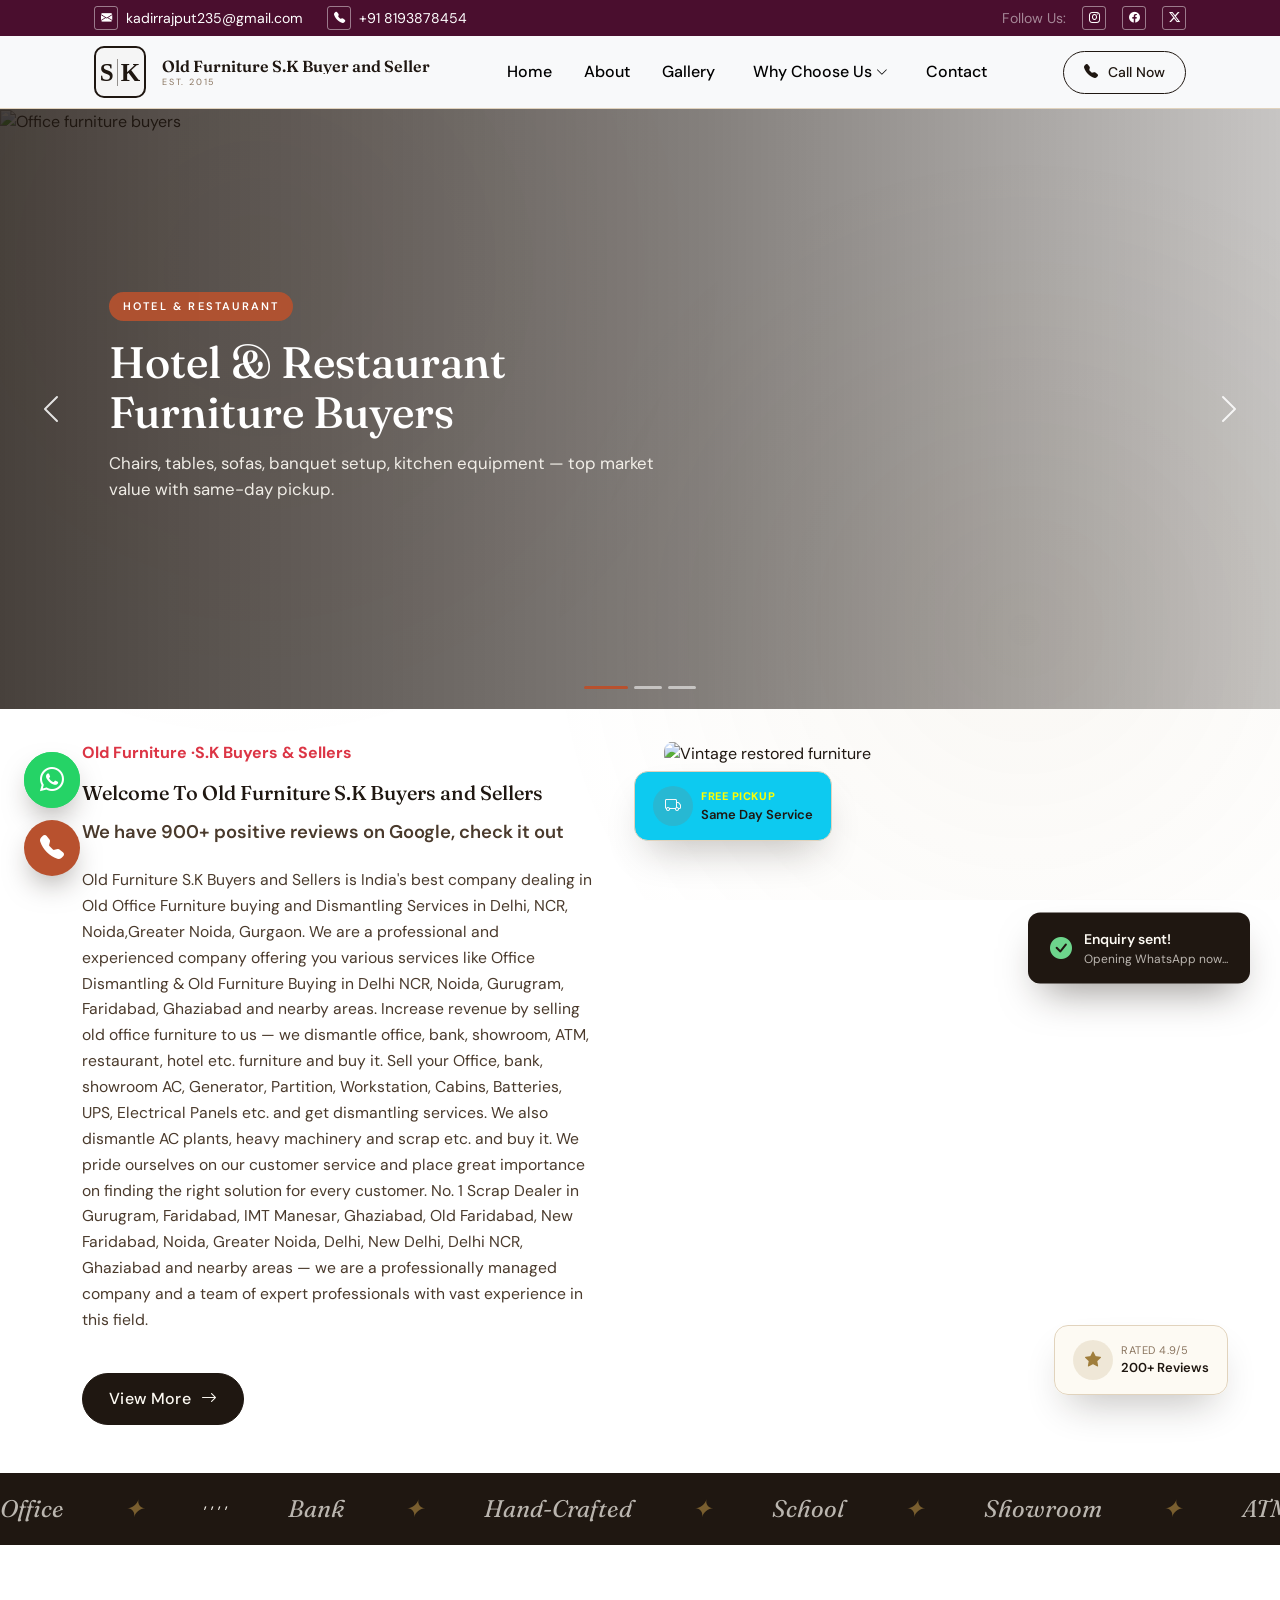
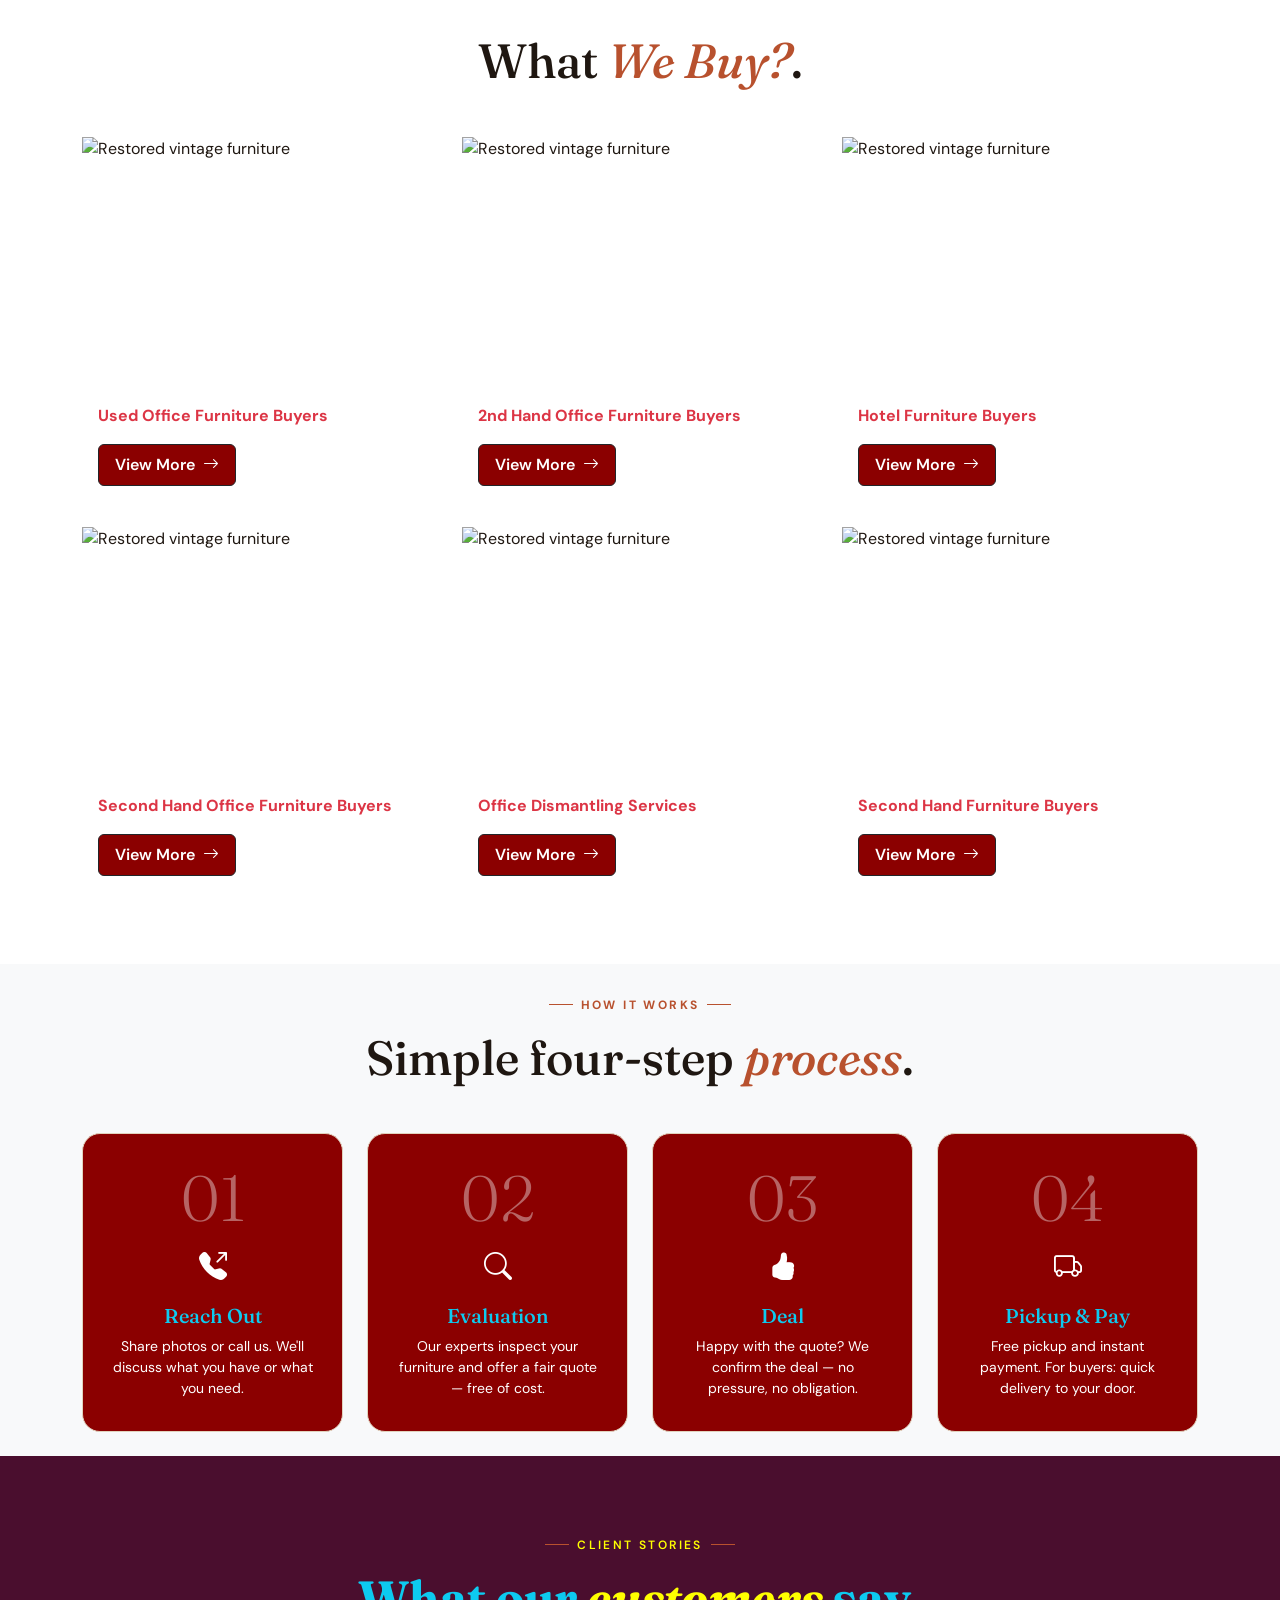
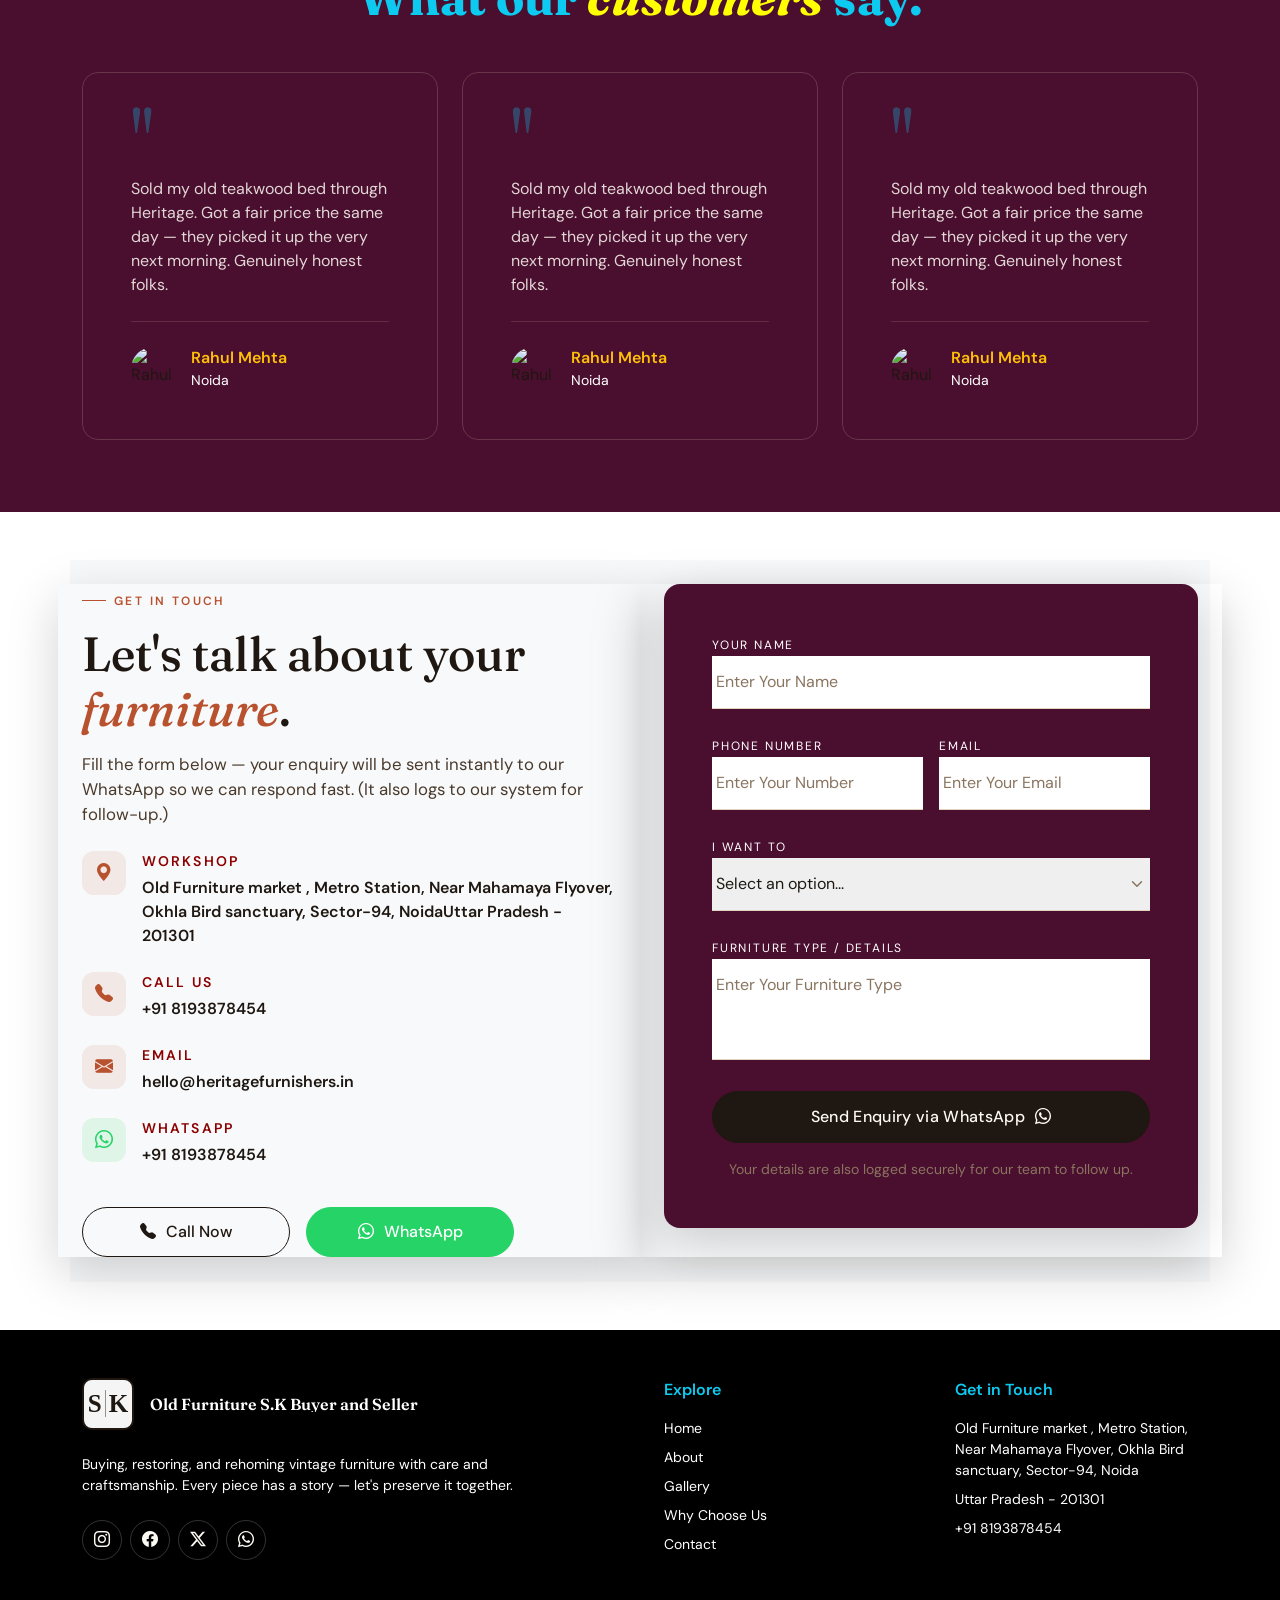
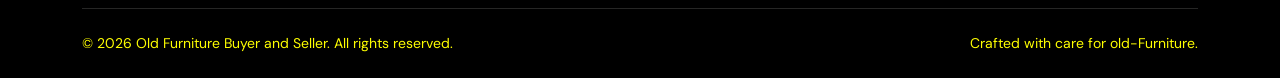
==== index.html @ 6bd6fe8b "sk old furniture" ====
<!DOCTYPE html>
<html lang="en">
<head>
<meta charset="UTF-8" />
<meta name="viewport" content="width=device-width, initial-scale=1.0, maximum-scale=1.0, user-scalable=no" />
<meta name="theme-color" content="#f7f1e7" />
<title>Heritage Furnishers — Old Furniture Buyers & Sellers</title>
<meta name="description" content="Heritage Furnishers buys, restores and sells vintage, antique and old furniture. Free doorstep pickup, fair prices, expert restoration. Est. 1998." />

<!-- Bootstrap 5 CSS -->
<link href="https://cdn.jsdelivr.net/npm/bootstrap@5.3.3/dist/css/bootstrap.min.css" rel="stylesheet">
<!-- Bootstrap Icons -->
<link rel="stylesheet" href="https://cdn.jsdelivr.net/npm/bootstrap-icons@1.11.3/font/bootstrap-icons.min.css">

<!-- Fonts -->
<link rel="preconnect" href="https://fonts.googleapis.com">
<link rel="preconnect" href="https://fonts.gstatic.com" crossorigin>
<link href="https://fonts.googleapis.com/css2?family=Fraunces:opsz,wght@9..144,300;9..144,400;9..144,500;9..144,600;9..144,700&family=DM+Sans:wght@300;400;500;600;700&display=swap" rel="stylesheet">
<link rel="stylesheet" href="Assets/css/index.css">


</head>

<body>

<!-- ===================== NAVBAR ===================== -->
<header class="nav-wrap fixed-top bg-light">
  
  <!-- ===== TOP NAV BAR ===== -->
  <div class="top-bar">
    <div class="container-xl d-flex align-items-center justify-content-between px-2 px-sm-4" style="height: 36px;">
      <div class="d-flex align-items-center gap-3 gap-sm-4">
        <a href="mailto:zeeshanrajput876@gmail.com" aria-label="Send us an email">
          <i class="bi bi-envelope-fill"></i>
          <span>kadirrajput235@gmail.com</span>
        </a>

        <a href="tel:+918860640792" aria-label="Call us">
          <i class="bi bi-telephone-fill"></i>
          <span>+91 8193878454</span>
        </a>
      </div>
      <div class="top-bar-social d-flex align-items-center gap-3">
        <span class="text-white-50 d-none d-md-inline">Follow Us:</span>
        <a href="#" aria-label="Instagram"><i class="bi bi-instagram"></i></a>
        <a href="#" aria-label="Facebook"><i class="bi bi-facebook"></i></a>
        <a href="#" aria-label="Twitter"><i class="bi bi-twitter-x"></i></a>
      </div>
    </div>
  </div>

  <nav class="container-xl d-flex align-items-center justify-content-between px-3 px-sm-4 bg-light" style="height:72px;">

    <!-- Logo -->
<a href="#home"
   class="d-flex align-items-center gap-3 text-decoration-none"
   style="min-width:0;">

  <!-- SK Logo Mark -->
  <div class="sk-logo" aria-label="SK">
    <span class="sk-s">S</span>
    <span class="sk-divider"></span>
    <span class="sk-k">K</span>
  </div>

  <!-- Brand Name -->
  <div class="lh-1" style="min-width:0;">
    <div class="font-serif fw-semibold text-truncate"
         style="font-size:1rem; color:var(--ink);">
      Old Furniture S.K Buyer and Seller
    </div>

    <div class="text-uppercase mt-1"
         style="font-size:9px; letter-spacing:.2em; color:var(--muted);">
      Est. 2015
    </div>
  </div>
</a>
<style>
  /* =========================
   SK PREMIUM LOGO
========================= */

.sk-logo {
    width: 52px;
    height: 52px;
    flex-shrink: 0;

    display: flex;
    align-items: center;
    justify-content: center;

    position: relative;

    border: 2px solid var(--ink);
    border-radius: 10px;

    background: transparent;

    font-family: Georgia, "Times New Roman", serif;

    transition: all 0.3s ease;
}

/* S */
.sk-s {
    font-size: 25px;
    font-weight: 700;
    line-height: 1;
    color: var(--ink);

    transform: translateX(2px);
}

/* K */
.sk-k {
    font-size: 25px;
    font-weight: 700;
    line-height: 1;
    color: var(--ink);

    transform: translateX(-2px);
}

/* Center divider */
.sk-divider {
    width: 1px;
    height: 27px;
    background: var(--ink);
    opacity: 0.45;
    margin: 0 5px;
}

/* Hover */
a:hover .sk-logo {
    transform: translateY(-2px);
    border-radius: 50%;
}

a:hover .sk-s,
a:hover .sk-k {
    letter-spacing: 1px;
}

/* Mobile */
@media (max-width: 576px) {

    .sk-logo {
        width: 44px;
        height: 44px;
        border-radius: 8px;
    }

    .sk-s,
    .sk-k {
        font-size: 21px;
    }
    .sk-divider {
        height: 22px;
        margin: 0 4px;
    }
}
</style>
    <!-- Desktop nav -->
    <ul class="d-none d-lg-flex align-items-center list-unstyled m-0" style="gap:2rem;">
      <li><a href="index.html" class="nav-link-c">Home</a></li>
      <li><a href="about.html" class="nav-link-c">About</a></li>
      <li><a href="gallery.html" class="nav-link-c">Gallery</a></li>

      <li class="dd">
        <button class="nav-link-c bg-transparent border-0 d-flex align-items-center gap-1" type="button">
          Why Choose Us <i class="bi bi-chevron-down" style="font-size:12px;"></i>
        </button>
        <div class="dd-menu bg-light border-0">
          <a href="old_furniture.html" class="dd-item">
            <div>
              <div class="fw-semibold small" style="color:var(--ink);">Old Furniture Buyers</div>
            </div>
          </a>
          <a href="Restaurent.html" class="dd-item">
            <div>
              <div class="fw-semibold small" style="color:var(--ink);">Restaurent Furniture Buyer</div>
            </div>
          </a>
          <a href="seconhand_furniture.html" class="dd-item">

            <div>
              <div class="fw-semibold small" style="color:var(--ink);">Second Hand Office Furniture Buyer</div>
            </div>
          </a>
          <a href="oldbattery.html" class="dd-item">
            <div>
              <div class="fw-semibold small" style="color:var(--ink);">Ac,UPS, Battery,Panel Buyers</div>
            </div>
          </a>
          <a href="Hotel_old_Furniture.html" class="dd-item">
            <div>
              <div class="fw-semibold small" style="color:var(--ink);">Hotel Furniture Buyers</div>
            </div>
          </a>
        </div>
      </li>

      <li><a href="contact.html" class="nav-link-c">Contact</a></li>
    </ul>

    <!-- Desktop CTAs -->
    <div class="d-none d-lg-flex align-items-center gap-2">
      <a href="tel:+91 8193878454" class="btn-outline-ink" style="padding:10px 20px; font-size:14px;">
        <i class="bi bi-telephone-fill"></i><span>Call Now</span>
      </a>
    </div>

    <!-- Mobile quick actions -->
    <div class="d-flex d-lg-none align-items-center gap-1">
      <a href="tel:+91 8193878454" class="d-flex align-items-center justify-content-center rounded-circle"
         style="width:40px; height:40px; background:rgba(184,81,46,0.12); color:var(--accent); text-decoration:none;"
         aria-label="Call now">
        <i class="bi bi-telephone-fill"></i>
      </a>
      <button id="menuBtn" class="btn border-0 p-2" aria-label="Toggle menu" aria-expanded="false">
        <i class="bi bi-list" style="font-size:26px; color:var(--ink);"></i>
      </button>
    </div>
  </nav>

  <!-- Mobile menu -->
  <div id="mobileMenu" class="mobile-menu d-lg-none bg-light">
    <ul class="list-unstyled p-4 m-0 d-flex flex-column" style="gap:4px;">
      <li><a href="#home" class="nav-link-c d-block py-3 border-bottom" style="border-color:var(--line)!important;">Home</a></li>
      <li><a href="about.html" class="nav-link-c d-block py-3 border-bottom" style="border-color:var(--line)!important;">About</a></li>
      <li><a href="#gallery" class="nav-link-c d-block py-3 border-bottom" style="border-color:var(--line)!important;">Gallery</a></li>
      <li><a href="#why" class="nav-link-c d-block py-3 border-bottom" style="border-color:var(--line)!important;">Why Choose Us</a></li>
      <li><a href="#contact" class="nav-link-c d-block py-3 border-bottom" style="border-color:var(--line)!important;">Contact</a></li>
      <li class="row g-2 mt-3">
        <div class="col-6">
          <a href="tel:+91 8193878454" class="btn-outline-ink w-100">
            <i class="bi bi-telephone-fill"></i><span>Call</span>
          </a>
        </div>
        <div class="col-6">
          <a href="https://wa.me/+91 8193878454?text=Hi%20Heritage%20Furnishers!" target="_blank" rel="noopener" class="btn-wa w-100">
            <i class="bi bi-whatsapp"></i><span>WhatsApp</span>
          </a>
        </div>
      </li>
      <li class="mt-2">
      </li>
    </ul>
  </div>
</header>


<!-- ===================== HERO CAROUSEL ===================== -->
<section class="hero-carousel mt-0">
  <div id="mainCarousel"
       class="carousel slide carousel-fade"
       data-bs-ride="carousel"
       data-bs-interval="4500"
       data-bs-pause="false"
       data-bs-touch="true"
       data-bs-wrap="true">

    <!-- Indicators -->
    <div class="carousel-indicators">
      <button type="button" data-bs-target="#mainCarousel" data-bs-slide-to="0" class="active" aria-label="Slide 1"></button>
      <button type="button" data-bs-target="#mainCarousel" data-bs-slide-to="1" aria-label="Slide 2"></button>
      <button type="button" data-bs-target="#mainCarousel" data-bs-slide-to="2" aria-label="Slide 3"></button>
    </div>

    <!-- Slides -->
    <div class="carousel-inner">

      <div class="carousel-item active">
        <img src="https://images.unsplash.com/photo-1517248135467-4c7edcad34c4?auto=format&fit=crop&w=1920&q=85"
             class="carousel-img" alt="Office furniture buyers">
       <div class="carousel-overlay"></div>
        <div class="carousel-caption-c">
          <span class="carousel-tag">Hotel &amp; Restaurant</span>
          <h2 class="font-serif carousel-title">Hotel &amp; Restaurant Furniture Buyers</h2>
          <p class="carousel-text">Chairs, tables, sofas, banquet setup, kitchen equipment — top market value with same-day pickup.</p>
        </div>
      </div>

      <div class="carousel-item">
        <img src="https://cdn.prod.website-files.com/686d3b55385e7b905b01d3a5/6989cdc993bfe3cf0a259ee6_IMG_0016.jpeg"
             class="carousel-img" alt="Bank & showroom furniture">
        <div class="carousel-overlay"></div>
        <div class="carousel-caption-c">
          <span class="carousel-tag">Bank &amp; Showroom</span>
          <h2 class="font-serif carousel-title">Dismantling &amp; Scrap Buyers</h2>
          <p class="carousel-text">We buy ACs, generators, UPS, batteries, electrical panels, partitions — with full dismantling service at your site.</p>
        </div>
      </div>
      
      <div class="carousel-item">
        <img src="https://encrypted-tbn0.gstatic.com/images?q=tbn:ANd9GcSxPT0DQtTNpuKDMsz_Y4BH0_Q3mD8LVEaNn0q-LlJnbLdg3FuGrE2jKptf&s=10"
             class="carousel-img" alt="Hotel & restaurant furniture">
        <div class="carousel-overlay"></div>
        <div class="carousel-caption-c">
          <span class="carousel-tag">Office &amp; Furniture</span>
          <h2 class="font-serif carousel-title">Office &amp;  Furniture Buyers</h2>
          <p class="carousel-text">Chairs, tables, sofas, banquet setup, kitchen equipment — top market value with same-day pickup.</p>
        </div>
      </div>

    </div>

    <!-- Controls -->
    <button class="carousel-control-prev" type="button" data-bs-target="#mainCarousel" data-bs-slide="prev">
      <span class="carousel-control-prev-icon" aria-hidden="true"></span>
      <span class="visually-hidden">Previous</span>
    </button>
    <button class="carousel-control-next" type="button" data-bs-target="#mainCarousel" data-bs-slide="next">
      <span class="carousel-control-next-icon" aria-hidden="true"></span>
      <span class="visually-hidden">Next</span>
    </button>
  </div>
</section>


<!-- ===================== HERO ===================== -->
<section id="home" class="position-relative" style="padding-bottom:3rem;">
  <div class="container-xl position-relative" style="z-index:1;">
    <div class="row align-items-stretch g-3 g-lg-5">

      <!-- Left text column -->
      <div class="col-lg-6 d-flex">
        <div class="hero-text-box w-100 text-center text-lg-start d-flex flex-column justify-content-center">
          <span class="text-danger fw-bold">Old Furniture ·S.K Buyers &amp; Sellers</span>

          <h5 class="font-serif fw-medium mt-3 mb-0">
            Welcome To Old Furniture S.K Buyers and Sellers
          </h5>

          <h2 class="fw-semibold mt-3 mb-0" style="font-size:clamp(1rem, 2vw, 1.15rem); color:var(--ink-soft);">
            We have 900+ positive reviews on Google, check it out
          </h2>

          <p class="mt-4 mt-sm-4 mx-auto mx-lg-0 reveal" style="max-width:32rem; font-size:.98rem; color:var(--ink-soft); line-height:1.65;">
            Old Furniture S.K Buyers and Sellers is India's best company dealing in Old Office Furniture buying and Dismantling Services in Delhi, NCR, Noida,Greater Noida, Gurgaon. We are a professional and experienced company offering you various services like Office Dismantling &amp; Old Furniture Buying in Delhi NCR, Noida, Gurugram, Faridabad, Ghaziabad and nearby areas. Increase revenue by selling old office furniture to us — we dismantle office, bank, showroom, ATM, restaurant, hotel etc. furniture and buy it. Sell your Office, bank, showroom AC, Generator, Partition, Workstation, Cabins, Batteries, UPS, Electrical Panels etc. and get dismantling services. We also dismantle AC plants, heavy machinery and scrap etc. and buy it. We pride ourselves on our customer service and place great importance on finding the right solution for every customer. No. 1 Scrap Dealer in Gurugram, Faridabad, IMT Manesar, Ghaziabad, Old Faridabad, New Faridabad, Noida, Greater Noida, Delhi, New Delhi, Delhi NCR, Ghaziabad and nearby areas — we are a professionally managed company and a team of expert professionals with vast experience in this field.
          </p>

          <div class="d-flex flex-column flex-sm-row flex-wrap justify-content-center justify-content-lg-start mt-4 reveal reveal-delay-1">
            <a href="#contact" class="btn-ink">
              <span>View More</span><i class="bi bi-arrow-right"></i>
            </a>
          </div>
        </div>
      </div>

      <!-- Right image column -->
      <div class="col-lg-6 position-relative reveal d-flex">
        <div class="hero-media position-relative w-100">
          <div class="hero-img-frame">
            <img width="100%" height="auto" src="https://cdn.prod.website-files.com/686d3b55385e7b905b01d3a5/6989cdc993bfe3cf0a259ee6_IMG_0016.jpeg"
                 alt="Vintage restored furniture" loading="eager" decoding="async">
          </div>

          <div class="floating-card fc-1 float-anim bg-info d-none d-md-flex">
            <div class="d-flex align-items-center gap-2">
              <div class="d-flex align-items-center justify-content-center rounded-circle flex-shrink-0"
                   style="width:40px; height:40px; background:rgba(184,81,46,0.15); color:var(--accent);">
                <i class="bi bi-truck text-light"></i>
              </div>
              <div class="text-truncate">
                <div class="text-uppercase" style="font-size:11px; letter-spacing:.05em; color:yellow;font-weight:800;">Free Pickup</div>
                <div class="fw-semibold" style="font-size:13px; color:var(--ink);">Same Day Service</div>
              </div>
            </div>
          </div>

          <div class="floating-card fc-2 float-anim delay d-none d-md-flex">
            <div class="d-flex align-items-center gap-2">
              <div class="d-flex align-items-center justify-content-center rounded-circle flex-shrink-0"
                   style="width:40px; height:40px; background:rgba(160,126,60,0.15); color:var(--accent-2);">
                <i class="bi bi-star-fill"></i>
              </div>
              <div class="text-truncate">
                <div class="text-uppercase" style="font-size:11px; letter-spacing:.05em; color:var(--muted);">Rated 4.9/5</div>
                <div class="fw-semibold" style="font-size:13px; color:var(--ink);">200+ Reviews</div>
              </div>
            </div>
          </div>
        </div>
      </div>

    </div>
  </div>
</section>

<!-- ===================== MARQUEE ===================== -->
<div class="marquee" aria-hidden="true">
  <div class="marquee-track">
    <span class="marquee-item">Office</span>, , , , 
    <span class="marquee-item">Bank</span>
    <span class="marquee-item">Hand-Crafted</span>
    <span class="marquee-item">School</span>
    <span class="marquee-item">Showroom</span>
    <span class="marquee-item">ATM</span>
    <span class="marquee-item">Heritage Pieces</span>
    <span class="marquee-item">Restaurant</span>
    <span class="marquee-item">Hotel</span>
    <span class="marquee-item">Office</span>
    <span class="marquee-item">Bank</span>
    <span class="marquee-item">Hotel</span>
    <span class="marquee-item">Restaurent</span>
    <span class="marquee-item">College</span>
  </div>
</div>

<!-- ===================== SERVICES ===================== -->
<section class="py-5" style="background:var(--bg-2);">
  <div class="container-xl py-4">
    <div class="text-center mx-auto reveal" style="max-width:42rem;">
      <h2 class="font-serif fw-medium mt-3" style="font-size:clamp(1.7rem, 4vw, 3rem); line-height:1.15;">
        What  <em style="color:var(--accent); font-style:italic;">We Buy?</em>.
      </h2>
    </div>

    <div class="row g-3 g-md-4 mt-4">
    <!-- col-1  -->
      <div class="col-md-4 reveal reveal-delay-1">
        <div class="card-paper">
          <div class="svc-img">
            <img src="https://oldfurniturebuyers.in/index_files/used-office-chair-buyers-in-delhi.jpg" alt="Restored vintage furniture" loading="lazy" class="w-100">
          </div>
          <div class="mt-2 mx-3">
            <p class=" fw-bold text-danger ">Used Office Furniture Buyers</p>
            <div class="d-flex flex-column flex-sm-row pb-3">
              <a href="seconhand_furniture.html" class="btn  fw-semibold border border-dark border-1 px-3 py-2" style="background-color: darkred; color: white;">
                       View More <i class="bi bi-arrow-right ms-1"></i>
                   </a>
            </div>
          </div>
        </div>
      </div>
       <!-- col-2  -->
       <div class="col-md-4 reveal reveal-delay-1">
        <div class="card-paper">
          <div class="svc-img">
            <img src="https://images.jdmagicbox.com/quickquotes/images_main/mtc2odaynja3oq-1768026079-qfxpvm66.jpg" alt="Restored vintage furniture" loading="lazy" class="w-100">
          </div>
          <div class="mt-2 mx-3">
            <p class=" fw-bold text-danger ">2nd Hand Office Furniture Buyers</p>
            <div class="d-flex flex-column flex-sm-row pb-3">
              <a href="seconhand_furniture.html" class="btn  fw-semibold border border-dark border-1 px-3 py-2" style="background-color: darkred; color: white;">
                       View More <i class="bi bi-arrow-right ms-1"></i>
                   </a>
            </div>
          </div>
        </div>
      </div>
       <!-- col-3  -->
       <div class="col-md-4 reveal reveal-delay-1">
        <div class="card-paper">
          <div class="svc-img">
            <img src="https://encrypted-tbn0.gstatic.com/images?q=tbn:ANd9GcTUKVGzpLOMNoQa-yNa_GMHVNVHTMF5K_8-ZcPPDhb3aFEFTtSz8et2S8OZ&s=10" alt="Restored vintage furniture" loading="lazy" class="w-100">
          </div>
          <div class="mt-2 mx-3">
            <p class=" fw-bold text-danger ">Hotel Furniture Buyers</p>
            <div class="d-flex flex-column flex-sm-row pb-3">
              <a href="Hotel_old_Furniture.html" class="btn  fw-semibold border border-dark border-1 px-3 py-2" style="background-color: darkred; color: white;">
                       View More <i class="bi bi-arrow-right ms-1"></i>
                   </a>
            </div>
          </div>
        </div>
      </div>
       <!-- col-4  -->
       <div class="col-md-4 reveal reveal-delay-1">
        <div class="card-paper">
          <div class="svc-img">
            <img src="https://images.jdmagicbox.com/v2/comp/def_content/ncat_id/second-hand-office-furniture-hnm61wi-250.jpg" alt="Restored vintage furniture" loading="lazy" class="w-100">
          </div>
          <div class="mt-2 mx-3">
            <p class=" fw-bold text-danger ">Second Hand Office Furniture Buyers</p>
            <div class="d-flex flex-column flex-sm-row pb-3">
              <a href="seconhand_furniture.html" class="btn  fw-semibold border border-dark border-1 px-3 py-2" style="background-color: darkred; color: white;">
                       View More <i class="bi bi-arrow-right ms-1"></i>
                   </a>
            </div>
          </div>
        </div>
      </div>
       <!-- col-5  -->
       <div class="col-md-4 reveal reveal-delay-1">
        <div class="card-paper">
          <div class="svc-img">
            <img src="https://images.jdmagicbox.com/quickquotes/images_main/office-dismantling-services-2219121166-cgq849wt.jpg" alt="Restored vintage furniture" loading="lazy" class="w-100">
          </div>
          <div class="mt-2 mx-3">
            <p class=" fw-bold text-danger ">Office Dismantling Services</p>
            <div class="d-flex flex-column flex-sm-row pb-3">
              <a href="old_furniture.html" class="btn  fw-semibold border border-dark border-1 px-3 py-2" style="background-color: darkred; color: white;">
                       View More <i class="bi bi-arrow-right ms-1"></i>
                   </a>
            </div>
          </div>
        </div>
      </div>
       <!-- col-6  -->
      <div class="col-md-4 reveal reveal-delay-1">
        <div class="card-paper">
          <div class="svc-img">
            <img src="https://content.jdmagicbox.com/v2/comp/hyderabad/l3/040pxx40.xx40.230703154319.b8l3/catalogue/elite-traders-madhapur-hyderabad-second-hand-furniture-buyers-x1wes0zyoj.jpg" alt="Restored vintage furniture" loading="lazy" class="w-100">
          </div>
          <div class="mt-2 mx-3">
            <p class=" fw-bold text-danger ">Second Hand Furniture Buyers</p>
            <div class="d-flex flex-column flex-sm-row pb-3">
              <a href="old_furniture.html" class="btn  fw-semibold border border-dark border-1 px-3 py-2" style="background-color: darkred; color: white;">
                       View More <i class="bi bi-arrow-right ms-1"></i>
                   </a>
            </div>
          </div>
        </div>
      </div>
      
      </div>
    </div>
  </div>
</section>


<!-- ===================== PROCESS ===================== -->
<section class="bg-light">
  <div class="container-xl py-4">
    <div class="text-center mx-auto reveal" style="max-width:42rem;">
      <span class="eyebrow justify-center fw-bold">How It Works</span>
      <h2 class="font-serif fw-medium mt-3" style="font-size:clamp(1.7rem, 4vw, 3rem); line-height:1.15;">
        Simple four-step <em style="color:var(--accent); font-style:italic;">process</em>.
      </h2>
    </div>

    <div class="row row-cols-1 row-cols-sm-2 row-cols-lg-4 g-3 g-md-4 mt-4">
      <div class="col reveal">
        <div class="step-card text-center" style="background-color: darkred;">
          <div class="step-num text-light">01</div>
          <i class="bi bi-telephone-outbound-fill fs-3 mt-3 d-inline-block" style="color:white"></i>
          <h3 class="font-serif fw-medium h5 mt-3 text-info">Reach Out</h3>
          <p class="small mb-0" style="color:white">Share photos or call us. We'll discuss what you have or what you need.</p>
        </div>
      </div>
      <div class="col reveal reveal-delay-1">
        <div class="step-card text-center" style="background-color: darkred;">
          <div class="step-num text-light">02</div>
          <i class="bi bi-search fs-3 mt-3 d-inline-block" style="color:white"></i>
          <h3 class="font-serif fw-medium h5 mt-3 text-info">Evaluation</h3>
          <p class="small mb-0" style="color:white">Our experts inspect your furniture and offer a fair quote — free of cost.</p>
        </div>
      </div>
      <div class="col reveal reveal-delay-2">
        <div class="step-card text-center" style="background-color: darkred;">
          <div class="step-num text-light">03</div>
          <i class="bi bi-hand-thumbs-up-fill fs-3 mt-3 d-inline-block" style="color:white"></i>
          <h3 class="font-serif fw-medium h5 mt-3 text-info">Deal</h3>
          <p class="small mb-0" style="color:white">Happy with the quote? We confirm the deal — no pressure, no obligation.</p>
        </div>
      </div>
      <div class="col reveal reveal-delay-3">
        <div class="step-card text-center" style="background-color: darkred;">
          <div class="step-num text-light">04</div>
          <i class="bi bi-truck fs-3 mt-3 d-inline-block" style="color:white;"></i>
          <h3 class="font-serif fw-medium h5 mt-3 text-info">Pickup &amp; Pay</h3>
          <p class="small mb-0" style="color:white">Free pickup and instant payment. For buyers: quick delivery to your door.</p>
        </div>
      </div>
    </div>
  </div>
</section>

<!-- ===================== TESTIMONIALS ===================== -->
<section class="py-5" style="background:#4a0e2e;">
  <div class="container-xl py-4">
    <div class="text-center mx-auto reveal" style="max-width:42rem;">
      <span class="eyebrow justify-center" style="color:yellow;">Client Stories</span>
      <h2 class="font-serif fw-bold mt-3 text-info" style="font-size:clamp(1.7rem, 4vw, 3rem); line-height:1.15;">
        What our <em style="color:yellow; font-style:italic;">customers</em> say.
      </h2>
    </div>

    <div class="row row-cols-1 row-cols-md-3 g-3 g-md-4 mt-4">
      <div class="col reveal">
        <div class="h-100 p-4 p-sm-5 rounded-4" style="border:1px solid rgba(225,211,189,0.2);">
          <div class="quote-mark text-info">"</div>
          <p class="mt-3 mb-0" style="color:rgba(253,250,243,0.85);">
            Sold my old teakwood bed through Heritage. Got a fair price the same day — they picked it up the very next morning. Genuinely honest folks.
          </p>
          <div class="d-flex align-items-center gap-3 mt-4 pt-4 border-top" style="border-color:rgba(225,211,189,0.15)!important;">
            <img src="https://picsum.photos/seed/avatar1/80/80.jpg" alt="Rahul Mehta" loading="lazy" class="rounded-circle object-fit-cover" width="44" height="44">
            <div>
              <div class="fw-semibold text-warning">Rahul Mehta</div>
              <div class="small" style="color:white">Noida</div>
            </div>
          </div>
        </div>
      </div>

      <div class="col reveal reveal-delay-1">
        <div class="col reveal ">
        <div class="h-100 p-4 p-sm-5 rounded-4" style="border:1px solid rgba(225,211,189,0.2);">
          <div class="quote-mark text-info">"</div>
          <p class="mt-3 mb-0" style="color:rgba(253,250,243,0.85);">
            Sold my old teakwood bed through Heritage. Got a fair price the same day — they picked it up the very next morning. Genuinely honest folks.
          </p>
          <div class="d-flex align-items-center gap-3 mt-4 pt-4 border-top" style="border-color:rgba(225,211,189,0.15)!important;">
            <img src="https://picsum.photos/seed/avatar1/80/80.jpg" alt="Rahul Mehta" loading="lazy" class="rounded-circle object-fit-cover" width="44" height="44">
            <div>
              <div class="fw-semibold text-warning">Rahul Mehta</div>
              <div class="small" style="color:white">Noida</div>
            </div>
          </div>
        </div>
      </div>
      </div>

      <div class="col reveal">
        <div class="h-100 p-4 p-sm-5 rounded-4" style="border:1px solid rgba(225,211,189,0.2);">
          <div class="quote-mark text-info">"</div>
          <p class="mt-3 mb-0" style="color:rgba(253,250,243,0.85);">
            Sold my old teakwood bed through Heritage. Got a fair price the same day — they picked it up the very next morning. Genuinely honest folks.
          </p>
          <div class="d-flex align-items-center gap-3 mt-4 pt-4 border-top" style="border-color:rgba(225,211,189,0.15)!important;">
            <img src="https://picsum.photos/seed/avatar1/80/80.jpg" alt="Rahul Mehta" loading="lazy" class="rounded-circle object-fit-cover" width="44" height="44">
            <div>
              <div class="fw-semibold text-warning">Rahul Mehta</div>
              <div class="small" style="color:white">Noida</div>
            </div>
          </div>
        </div>
      </div>
    </div>
  </div>
</section>

<!-- ===================== CONTACT ===================== -->
<section id="contact" class="py-5">
  <div class="container-xl py-4 bg-light">
    <div class="row g-3 g-lg-5">

      <!-- Left -->
      <div class="col-lg-6 reveal bg-light shadow-lg">
        <span class="eyebrow">Get In Touch</span>
        <h2 class="font-serif fw-medium mt-3" style="font-size:clamp(1.7rem, 4vw, 3rem); line-height:1.15;">
          Let's talk about your <em style="color:var(--accent); font-style:italic;">furniture</em>.
        </h2>
        <p class="mt-3" style="font-size:1.05rem; color:var(--ink-soft);">
          Fill the form below — your enquiry will be sent instantly to our WhatsApp so we can respond fast. (It also logs to our system for follow-up.)
        </p>

        <div class="d-flex flex-column gap-4 mt-4">
          <div class="d-flex align-items-start gap-3">
            <div class="icon-box"><i class="bi bi-geo-alt-fill"></i></div>
            <div>
              <div class="text-uppercase small" style="letter-spacing:.15em; color:darkred; font-weight: 600;">Workshop</div>
              <div class="fw-semibold mt-1">Old Furniture market , Metro Station, Near Mahamaya Flyover, Okhla Bird sanctuary, <span>Sector-94, Noida</span><span>Uttar Pradesh - 201301</span></div>
            </div>
          </div>

          <a href="tel:+91 8193878454" class="d-flex align-items-start gap-3 text-decoration-none" style="color:inherit;">
            <div class="icon-box"><i class="bi bi-telephone-fill"></i></div>
            <div>
              <div class="text-uppercase small" style="letter-spacing:.15em; color:darkred; font-weight: 600;">Call Us</div>
              <div class="fw-semibold mt-1">+91 8193878454</div>
            </div>
          </a>

          <a href="mailto:hello@heritagefurnishers.in" class="d-flex align-items-start gap-3 text-decoration-none" style="color:inherit;">
            <div class="icon-box"><i class="bi bi-envelope-fill"></i></div>
            <div class="text-truncate">
              <div class="text-uppercase small" style="letter-spacing:.15em; color:darkred; font-weight: 600;">Email</div>
              <div class="fw-semibold mt-1 text-break">hello@heritagefurnishers.in</div>
            </div>
          </a>

          <a href="https://wa.me/+91 8193878454" target="_blank" rel="noopener" class="d-flex align-items-start gap-3 text-decoration-none" style="color:inherit;">
            <div class="icon-box wa"><i class="bi bi-whatsapp"></i></div>
            <div>
              <div class="text-uppercase small" style="letter-spacing:.15em; color:darkred; font-weight: 600;">WhatsApp</div>
              <div class="fw-semibold mt-1">+91 8193878454</div>
            </div>
          </a>
        </div>

        <div class="row g-3 mt-4" style="max-width:28rem;">
          <div class="col-6">
            <a href="tel:+91 8193878454" class="btn-outline-ink w-100"><i class="bi bi-telephone-fill"></i><span>Call Now</span></a>
          </div>
          <div class="col-6">
            <a href="https://wa.me/+91 8193878454?text=Hi%20Heritage%20Furnishers!" target="_blank" rel="noopener" class="btn-wa w-100">
              <i class="bi bi-whatsapp"></i><span>WhatsApp</span>
            </a>
          </div>
        </div>
      </div>

      <!-- Form -->
      <div class="col-lg-6 reveal reveal-delay-1 shadow-lg">
        <form id="contactForm" class="p-4 p-sm-5 rounded-4 shadow-lg" style="background:#4a0e2e">
          <div class="mb-4">
            <label class="form-label-c" for="name">Your Name</label>
            <input type="text" id="name" class="form-input" placeholder="Enter Your Name" autocomplete="name" required>
          </div>

          <div class="row g-0 g-sm-3">
            <div class="col-12 col-sm-6 mb-4">
              <label class="form-label-c" for="phone">Phone Number</label>
              <input type="tel" id="phone" class="form-input" placeholder="Enter Your Number" autocomplete="tel" inputmode="tel" required>
            </div>
            <div class="col-12 col-sm-6 mb-4">
              <label class="form-label-c" for="email">Email</label>
              <input type="email" id="email" class="form-input" placeholder="Enter Your Email" autocomplete="email" inputmode="email">
            </div>
          </div>

          <div class="mb-4">
            <label class="form-label-c" for="intent">I want to</label>
            <select id="intent" class="form-input" required>
              <option value="">Select an option...</option>
              <option value="Sell my furniture">Sell my furniture</option>
              <option value="Buy furniture">Buy furniture</option>
              <option value="Restoration service">Restoration service</option>
              <option value="Just an enquiry">Just an enquiry</option>
            </select>
          </div>

          <div class="mb-4">
            <label class="form-label-c" for="message">Furniture Type / Details</label>
            <textarea id="message" rows="3" class="form-input" style="resize:none;" placeholder="Enter Your Furniture Type"></textarea>
          </div>

          <button type="submit" class="btn-ink w-100">
            <span>Send Enquiry via WhatsApp</span><i class="bi bi-whatsapp"></i>
          </button>

          <p class="text-center small mt-3 mb-0" style="color:var(--muted);">
            Your details are also logged securely for our team to follow up.
          </p>
        </form>
      </div>
    </div>
  </div>
</section>

<!-- ===================== FOOTER ===================== -->
<footer class="pt-5 pb-4" style="background-color:black;">
  <div class="container-xl">
    <div class="row g-4 g-lg-5">
      <div class="col-sm-6 col-md-6">
        <div class="d-flex align-items-center gap-3">
            <!-- Logo -->
<a href="index.html"
   class="d-flex align-items-center gap-3 text-decoration-none"
   style="min-width:0;">

  <!-- SK Logo Mark -->
  <div class="sk-logo" aria-label="SK">
    <span class="sk-s">S</span>
    <span class="sk-divider"></span>
    <span class="sk-k">K</span>
  </div>

  <!-- Brand Name -->
  <div class="lh-1" style="min-width:0;">
    <div class="font-serif fw-semibold text-truncate"
         style="font-size:1rem; color:white">
      Old Furniture S.K Buyer and Seller
    </div>
  </div>
</a>
<style>
  /* =========================
   SK PREMIUM LOGO
========================= */

.sk-logo {
    width: 52px;
    height: 52px;
    flex-shrink: 0;

    display: flex;
    align-items: center;
    justify-content: center;

    position: relative;

    border: 2px solid var(--ink);
    border-radius: 10px;

    background: whitesmoke;

    font-family: Georgia, "Times New Roman", serif;

    transition: all 0.3s ease;
}

/* S */
.sk-s {
    font-size: 25px;
    font-weight: 700;
    line-height: 1;
    color: var(--ink);

    transform: translateX(2px);
}

/* K */
.sk-k {
    font-size: 25px;
    font-weight: 700;
    line-height: 1;
    color: var(--ink);

    transform: translateX(-2px);
}

/* Center divider */
.sk-divider {
    width: 1px;
    height: 27px;
    background: var(--ink);
    opacity: 0.45;
    margin: 0 5px;
}

/* Hover */
a:hover .sk-logo {
    transform: translateY(-2px);
    border-radius: 50%;
}

a:hover .sk-s,
a:hover .sk-k {
    letter-spacing: 1px;
}

/* Mobile */
@media (max-width: 576px) {

    .sk-logo {
        width: 44px;
        height: 44px;
        border-radius: 8px;
    }

    .sk-s,
    .sk-k {
        font-size: 21px;
    }
    .sk-divider {
        height: 22px;
        margin: 0 4px;
    }
}
</style>
        </div>
        <p class="mt-4 small" style="max-width:28rem; color:white">
          Buying, restoring, and rehoming vintage furniture with care and craftsmanship. Every piece has a story — let's preserve it together.
        </p>
        <div class="d-flex gap-2 mt-4">
          <a href="#" aria-label="Instagram" class="d-flex align-items-center justify-content-center rounded-circle text-decoration-none"
             style="width:40px; height:40px; border:1px solid rgba(253,250,243,0.2); color:var(--paper);">
            <i class="bi bi-instagram"></i>
          </a>
          <a href="#" aria-label="Facebook" class="d-flex align-items-center justify-content-center rounded-circle text-decoration-none"
             style="width:40px; height:40px; border:1px solid rgba(253,250,243,0.2); color:var(--paper);">
            <i class="bi bi-facebook"></i>
          </a>
          <a href="#" aria-label="Twitter" class="d-flex align-items-center justify-content-center rounded-circle text-decoration-none"
             style="width:40px; height:40px; border:1px solid rgba(253,250,243,0.2); color:var(--paper);">
            <i class="bi bi-twitter-x"></i>
          </a>
          <a href="https://wa.me/+91 8193878454" target="_blank" rel="noopener" aria-label="WhatsApp"
             class="d-flex align-items-center justify-content-center rounded-circle text-decoration-none"
             style="width:40px; height:40px; border:1px solid rgba(253,250,243,0.2); color:var(--paper);">
            <i class="bi bi-whatsapp"></i>
          </a>
        </div>
      </div>

      <div class="col-6 col-md-3">
        <div class="fw-semibold mb-3 text-info">Explore</div>
        <ul class="list-unstyled small d-flex flex-column gap-2 mb-0" style="color:rgba(253,250,243,0.7);">
          <li><a href="index.html" class="text-decoration-none" style="color:white;">Home</a></li>
          <li><a href="about.html" class="text-decoration-none" style="color:white;">About</a></li>
          <li><a href="gallery.html" class="text-decoration-none" style="color:white;">Gallery</a></li>
          <li><a href="why.html" class="text-decoration-none" style="color:white;">Why Choose Us</a></li>
          <li><a href="contact.html" class="text-decoration-none" style="color:white;">Contact</a></li>
        </ul>
      </div>

      <div class="col-6 col-md-3">
        <div class="fw-semibold mb-3 text-info">Get in Touch</div>
        <ul class="list-unstyled small d-flex flex-column gap-2 mb-0" style="color:white">
          <li>Old Furniture market , Metro Station, Near Mahamaya Flyover, Okhla Bird sanctuary, Sector-94, Noida </li>
          <li>Uttar Pradesh - 201301</li>
          <li><a href="tel:+91 8193878454" class="text-decoration-none" style="color:inherit;">+91 8193878454</a></li>
          <!-- <li><a href="mailto:hello@heritagefurnishers.in" class="text-decoration-none text-break" style="color:inherit;">hello@heritagefurnishers.in</a></li> -->
        </ul>
      </div>
    </div>

    <div class="d-flex flex-column flex-md-row justify-content-between align-items-center gap-2 mt-5 pt-4 small text-center text-md-start"
         style="border-top:1px solid rgba(253,250,243,0.15); color:yellow">
      <div>© <span id="year">2025</span> Old Furniture Buyer and Seller. All rights reserved.</div>
      <div>Crafted with care for old-Furniture.</div>
    </div>
  </div>
</footer>

<!-- ===================== FAB (desktop) ===================== -->
<div class="fab-stack">
  <a href="https://wa.me/+91 8193878454?text=Hi%20Heritage%20Furnishers!" target="_blank" rel="noopener" class="fab fab-wa" aria-label="Chat on WhatsApp">
    <i class="bi bi-whatsapp"></i>
  </a>
  <a href="tel:++91 8193878454" class="fab fab-call" aria-label="Call Heritage Furnishers">
    <i class="bi bi-telephone-fill"></i>
  </a>
</div>

<!-- ===================== MOBILE STICKY BAR ===================== -->
<div class="mobile-bar">
  <a href="tel:++91 8193878454" class="mb-call" aria-label="Call now">
    <i class="bi bi-telephone-fill"></i><span>Call Now</span>
  </a>
  <a href="https://wa.me/+91 8193878454?text=Hi%20Heritage%20Furnishers!" target="_blank" rel="noopener" class="mb-wa" aria-label="Chat on WhatsApp">
    <i class="bi bi-whatsapp"></i><span>WhatsApp</span>
  </a>
</div>

<!-- ===================== TOAST ===================== -->
<div id="toast" class="toast-c" role="status" aria-live="polite">
  <i class="bi bi-check-circle-fill"></i>
  <div>
    <div class="fw-semibold small">Enquiry sent!</div>
    <div style="font-size:12px; color:rgba(253,250,243,0.7);">Opening WhatsApp now...</div>
  </div>
</div>
<script src="Assets/js/index.js"></script>
<script src="https://cdn.jsdelivr.net/npm/bootstrap@5.3.3/dist/js/bootstrap.bundle.min.js"></script>
</body>
</html>
---- Assets/css/index.css ----
/* ===== GLOBAL RESPONSIVE FIXES ===== */
  html, body {
    max-width: 100%;
    overflow-x: hidden;
  }
  
  /* Top Bar Styles */
  .top-bar {
    background-color: #4a0e2e;
    color: #fff;
    font-size: 0.8rem;
    width: 100%;
  }
  .top-bar a {
    color: #fff;
    text-decoration: none;
    display: inline-flex;
    align-items: center;
    gap: 6px;
    transition: color 0.2s ease;
  }
  .top-bar a:hover { color: #f1c40f; }
  .top-bar i { font-size: 0.9rem; }

  @media (max-width: 575.98px) {
    .top-bar { font-size: 0.7rem; }
    .top-bar .d-none { display: flex !important; }
    .top-bar .top-bar-social { display: none !important; }
    .top-bar a span { 
      max-width: 90px; 
      overflow: hidden; 
      text-overflow: ellipsis; 
      white-space: nowrap; 
    }
  }

  /* Fix Hero Section padding for fixed header */
  #home {
    padding-top: 2rem !important;
  }

  /* Hide floating cards on mobile to prevent side scroll */
  @media (max-width: 767.98px) {
    .floating-card { display: none !important; }
  }

  /* Ensure carousel images and marquee don't overflow */
  .carousel-img { width: 100%; height: auto; }
  .marquee { overflow: hidden; white-space: nowrap; }
  
  /* Form input width fix */
  .form-input { width: 100%; max-width: 100%; box-sizing: border-box; }

  :root{
    --bg:#fff;
    --bg-2:#fff;
    --paper:#fdfaf3;
    --ink:#1f1711;
    --ink-soft:#4a3a2c;
    --muted:#8a7560;
    --accent:#b8512e;
    --accent-2:#a07e3c;
    --line:#e1d3bd;
    --wa:#25d366;
  }

  *{ -webkit-tap-highlight-color:transparent; }
  html{ scroll-behavior:smooth; }
  body{
    font-family:'DM Sans', sans-serif;
    background:var(--bg);
    color:var(--ink);
    overflow-x:hidden;
    padding-bottom:0;
  }
  .font-serif{ font-family:'Fraunces', serif; }

  /* Section anchor offset for fixed navbar */
  section[id]{ scroll-margin-top: 84px; }
  @media (max-width:767px){ section[id]{ scroll-margin-top: 72px; } }

  /* Subtle brand gradients on body */
  body::before{
    content:"";
    position:fixed; inset:0;
    background-image:
      radial-gradient(circle at 20% 30%, rgba(184,81,46,0.05), transparent 40%),
      radial-gradient(circle at 80% 70%, rgba(160,126,60,0.06), transparent 40%);
    pointer-events:none;
    z-index:0;
  }

  /* ============ NAVBAR ============ */
  .nav-wrap{
    -webkit-backdrop-filter: blur(14px);
    backdrop-filter: blur(14px);
    background: rgba(247,241,231,0.85);
    border-bottom:1px solid var(--line);
  }
  .nav-wrap.scrolled{
    background: rgba(247,241,231,0.97);
    box-shadow: 0 10px 30px -20px rgba(31,23,17,0.4);
  }
  .brand-mark{
    width:40px; height:40px; border-radius:10px;
    background:var(--ink); color:var(--paper);
    display:flex; align-items:center; justify-content:center;
    font-size:20px;
  }
  .brand-mark.accent{ background:var(--accent); }
  .nav-link-c{
    position:relative;
    color:var(--ink-soft);
    font-weight:500;
    text-decoration:none;
    transition:color .25s ease;
    color: black;
  }
  .nav-link-c::after{
    content:"";
    position:absolute; left:0; bottom:-6px;
    width:0; height:2px; background:var(--accent);
    transition:width .3s ease;
  }
  .nav-link-c:hover{ color:red; }
  .nav-link-c:hover::after{ width:100%; }

  /* Dropdown */
  .dd{ position:relative; }
  .dd-menu{
    position:absolute;
    top:calc(100% + 14px);
    left:50%;
    transform:translateX(-50%) translateY(8px);
    min-width:300px;
    background:var(--paper);
    border:1px solid var(--line);
    border-radius:16px;
    padding:14px;
    opacity:0; visibility:hidden;
    transition: all .3s ease;
    box-shadow: 0 30px 60px -20px rgba(31,23,17,0.25);
    z-index:50;
  }
  .dd:hover .dd-menu,
  .dd:focus-within .dd-menu{
    opacity:1; visibility:visible;
    transform:translateX(-50%) translateY(0);
  }
  .dd-item{
    display:flex; align-items:flex-start; gap:12px;
    padding:12px; border-radius:10px;
    text-decoration:none;
    transition: background .25s ease, transform .25s ease;
  }
  .dd-item:hover{ background:var(--bg-2); transform:translateX(4px); }
  .dd-icon{
    width:36px; height:36px; border-radius:10px;
    display:flex; align-items:center; justify-content:center;
    background: rgba(184,81,46,0.1);
    color:var(--accent); flex-shrink:0;
  }

  /* ============ BUTTONS ============ */
  .btn-ink{
    background: var(--ink);
    color: var(--paper);
    border:1px solid var(--ink);
    padding: 13px 26px;
    border-radius: 999px;
    font-weight:500;
    letter-spacing:.02em;
    display:inline-flex; align-items:center; justify-content:center; gap:10px;
    transition: all .3s ease;
    text-decoration:none;
  }
  .btn-ink:hover{
    background: var(--accent);
    border-color: var(--accent);
    color: #fff;
  }
  .btn-outline-ink{
    background: transparent;
    color: var(--ink);
    border:1px solid var(--ink);
    padding: 12px 26px;
    border-radius: 999px;
    font-weight:500;
    display:inline-flex; align-items:center; justify-content:center; gap:10px;
    transition: all .3s ease;
    text-decoration:none;
  }
  .btn-outline-ink:hover{
    background: var(--ink);
    color: var(--paper);
  }
  .btn-wa{
    background: var(--wa);
    color:#fff;
    border:1px solid var(--wa);
    padding: 12px 26px;
    border-radius: 999px;
    font-weight:500;
    display:inline-flex; align-items:center; justify-content:center; gap:10px;
    transition: all .3s ease;
    text-decoration:none;
  }
  .btn-wa:hover{ filter: brightness(.93); color:#fff; }

  /* ============ EYEBROW ============ */
  .eyebrow{
    display:inline-flex; align-items:center; gap:8px;
    font-size:12px; letter-spacing:.2em; text-transform:uppercase;
    color:var(--accent); font-weight:600;
  }
  .eyebrow::before{ content:""; width:24px; height:1px; background:var(--accent); }
  .eyebrow.justify-center::after{ content:""; width:24px; height:1px; background:var(--accent); }

  /* ============ HERO ============ */
  .hero-img-frame{
    position:relative; 
    overflow:hidden;
    border-radius:10px;
    box-shadow: 0 40px 80px -30px rgba(31,23,17,0.45);
  }
  .hero-img-frame img{
    width:100%;
     height:340px;
     object-fit:cover;
    transition: transform 1.2s cubic-bezier(.2,.8,.2,1);
  }
  @media (min-width:480px){ .hero-img-frame img{ height:420px; } }
  @media (min-width:1024px){ .hero-img-frame img{ height:520px; } }
  .hero-img-frame:hover img{ transform:scale(1.05); }

  .floating-card{
    position:absolute;
    background: rgba(253,250,243,0.96);
    backdrop-filter: blur(8px);
    border:1px solid var(--line);
    border-radius:14px;
    padding:10px 14px;
    box-shadow: 0 20px 40px -15px rgba(31,23,17,0.3);
    max-width: calc(100% - 16px);
  }
  @media (min-width:640px){ .floating-card{ padding:14px 18px; } }
  .fc-1{ top:14px; left:8px; }
  .fc-2{ bottom:14px; right:8px; }
  @media (min-width:640px){
    .fc-1{ top:30px; left:-24px; }
    .fc-2{ bottom:30px; right:-24px; }
  }
  @media (min-width:1280px){
    .fc-1{ left:-30px; }
    .fc-2{ right:-30px; }
  }
  @keyframes floatY{
    0%,100%{ transform: translateY(0); }
    50%{ transform: translateY(-12px); }
  }
  .float-anim{ animation: floatY 6s ease-in-out infinite; }
  .float-anim.delay{ animation-delay:-3s; }
  @media (prefers-reduced-motion: reduce){ .float-anim{ animation:none; } }

  /* ============ REVEAL ============ */
  .reveal{ opacity:0; transform: translateY(30px); transition: opacity .8s ease, transform .8s cubic-bezier(.2,.8,.2,1); }
  .reveal.in{ opacity:1; transform:none; }
  .reveal-delay-1{ transition-delay:.1s; }
  .reveal-delay-2{ transition-delay:.2s; }
  .reveal-delay-3{ transition-delay:.3s; }

  /* ============ STAT NUM ============ */
  .stat-num{
    font-family:'Fraunces', serif;
    font-size: clamp(30px, 8vw, 56px);
    font-weight:500; line-height:1; color:var(--ink);
  }

  /* ============ MARQUEE ============ */
  .marquee{
    overflow:hidden;
    background: var(--ink);
    color: var(--paper);
    padding: 14px 0;
  }
  @media (min-width:640px){ .marquee{ padding:18px 0; } }
  .marquee-track{
    display:flex; gap:36px; width:max-content;
    animation: scrollX 30s linear infinite;
  }
  @media (min-width:640px){ .marquee-track{ gap:60px; } }
  @keyframes scrollX{ from{ transform: translateX(0); } to{ transform: translateX(-50%); } }
  .marquee-item{
    font-family:'Fraunces', serif;
    font-style:italic;
    font-size:16px; opacity:.7;
    display:flex; align-items:center; gap:36px;
    white-space:nowrap;
  }
  @media (min-width:640px){ .marquee-item{ font-size:20px; gap:60px; } }
  @media (min-width:1024px){ .marquee-item{ font-size:24px; } }
  .marquee-item::after{ content:"✦"; color: var(--accent-2); }

  /* ============ CARDS (service / step / testi) ============ */
  .card-paper:hover{
    transform: translateY(-6px);
    box-shadow: 0 30px 60px -25px rgba(31,23,17,0.25);
  }

  .svc-img{
    height:200px; overflow:hidden; position:relative;
  }
  @media (min-width:640px){ .svc-img{ height:240px; } }
  @media (min-width:1024px){ .svc-img{ height:260px; } }
  .svc-img img{
    width:100%; height:100%; object-fit:cover;
    transition: transform 1s cubic-bezier(.2,.8,.2,1);
  }
  .card-paper:hover .svc-img img{ transform:scale(1.08); }
  .svc-tag{
    position:absolute; top:16px; left:16px;
    background: var(--paper); color: var(--accent);
    padding:6px 14px; border-radius:999px;
    font-size:12px; font-weight:600;
    letter-spacing:.05em; text-transform:uppercase;
    z-index:2;
  }

  /* ============ STEP CARD ============ */
  .step-card{
    background: var(--paper);
    border:1px solid var(--line);
    border-radius:18px;
    padding:24px 20px;
    height:100%;
    transition: transform .4s ease, border-color .3s ease;
  }
  @media (min-width:640px){ .step-card{ padding:32px 28px; } }
  .step-card:hover{ border-color: var(--accent); transform: translateY(-6px); }
  .step-num{
    font-family:'Fraunces', serif;
    font-size:48px; font-weight:300;
    color:var(--accent); line-height:1; opacity:.4;
    transition: opacity .3s ease;
  }
  @media (min-width:640px){ .step-num{ font-size:64px; } }
  .step-card:hover .step-num{ opacity:1; }

  /* ============ GALLERY ============ */
  .gallery-item{
    position:relative; overflow:hidden;
    border-radius:14px; cursor:pointer;
    height:200px;
  }
  .gallery-item.tall{ height:240px; }
  @media (min-width:640px){
    .gallery-item{ height:260px; }
    .gallery-item.tall{ height:320px; }
  }
  @media (min-width:1024px){
    .gallery-item{ height:320px; }
    .gallery-item.tall{ height:380px; }
  }
  .gallery-item img{
    width:100%; height:100%; object-fit:cover;
    transition: transform 1s cubic-bezier(.2,.8,.2,1), filter .5s ease;
  }
  .gallery-item:hover img,
  .gallery-item:focus-within img{
    transform:scale(1.1);
    filter: brightness(.85);
  }
  .gallery-overlay{
    position:absolute; inset:0;
    background: linear-gradient(to top, rgba(31,23,17,0.9), transparent 65%);
    opacity:0; transition: opacity .4s ease;
    display:flex; flex-direction:column; justify-content:flex-end;
    padding:14px; color:var(--paper);
  }
  @media (min-width:640px){ .gallery-overlay{ padding:22px; } }
  .gallery-item:hover .gallery-overlay,
  .gallery-item:focus-within .gallery-overlay{ opacity:1; }
  @media (hover:none){
    .gallery-overlay{ opacity:1; background: linear-gradient(to top, rgba(31,23,17,0.88), transparent 70%); }
  }
  .gallery-overlay .price{ color: var(--accent-2); font-weight:600; }
  .g-title{ font-size:15px; }
  @media (min-width:640px){ .g-title{ font-size:20px; } }

  .filter-btn{
    padding:8px 16px; border-radius:999px;
    border:1px solid var(--line);
    background:var(--paper); color:var(--ink-soft);
    font-weight:500; font-size:13px; white-space:nowrap;
    transition: all .25s ease;
  }
  @media (min-width:640px){ .filter-btn{ padding:8px 18px; font-size:14px; } }
  .filter-btn.active,
  .filter-btn:hover{
    background: var(--ink); color: var(--paper); border-color: var(--ink);
  }

  /* ============ FORM ============ */
  .form-input{
    width:100%; 
    border: none;
     border-bottom: 1px solid var(--line);
    padding: 14px 4px; color: var(--ink);
    font-size: 16px; font-family: inherit;
    border-radius:0; -webkit-appearance:none; appearance:none;
    transition: border-color .3s ease;
  }
  select.form-input{
    background-image: url("data:image/svg+xml;charset=UTF-8,%3csvg xmlns='http://www.w3.org/2000/svg' viewBox='0 0 24 24' fill='none' stroke='%238a7560' stroke-width='2' stroke-linecap='round' stroke-linejoin='round'%3e%3cpolyline points='6 9 12 15 18 9'%3e%3c/polyline%3e%3c/svg%3e");
    background-repeat:no-repeat; background-position: right 4px center;
    background-size:18px; padding-right:28px;
  }
  .form-input:focus{ outline:none; border-bottom-color: var(--accent); }
  .form-input::placeholder{ color: var(--muted) }
  .form-label-c{
    font-size:12px; letter-spacing:.15em; text-transform:uppercase;
    color:white;
    
  }

  /* ============ TOAST ============ */
  .toast-c{
    position:fixed; bottom:30px; right:30px;
    background: var(--ink); color: var(--paper);
    padding:16px 22px; border-radius:12px;
    box-shadow: 0 20px 40px -15px rgba(31,23,17,0.5);
    transform: translateY(160%);
    transition: transform .5s cubic-bezier(.2,.8,.2,1);
    z-index:1000;
    display:flex; align-items:center; gap:12px;
    max-width:380px;
  }
  .toast-c.show{ transform: translateY(0); }
  .toast-c i{ color:#6dd58c; font-size:22px; flex-shrink:0; }

  /* ============ FAB STACK (desktop) ============ */
  .fab-stack{
    position:fixed; left:24px; bottom:24px; z-index:150;
    display:flex; flex-direction:column; gap:12px;
  }
  .fab{
    width:56px; height:56px; border-radius:50%;
    display:flex; align-items:center; justify-content:center;
    color:#fff; font-size:24px;
    box-shadow: 0 14px 30px -10px rgba(31,23,17,0.5);
    transition: transform .25s ease;
    position:relative;
    text-decoration:none;
  }
  .fab:hover{ transform: scale(1.1); color:#fff; }
  .fab-wa{ background: var(--wa); }
  .fab-call{ background: var(--accent); }
  .fab-wa::after{
    content:""; position:absolute; inset:0; border-radius:50%;
    border:2px solid var(--wa);
    animation: pulseRing 2.4s ease-out infinite;
    pointer-events:none;
  }
  @keyframes pulseRing{
    0%{ transform:scale(1); opacity:.7; }
    100%{ transform:scale(1.55); opacity:0; }
  }
  @media (prefers-reduced-motion: reduce){ .fab-wa::after{ animation:none; } }

  /* ============ MOBILE STICKY BAR ============ */
  .mobile-bar{
    position:fixed; bottom:0; left:0; right:0; z-index:300;
    display:grid; grid-template-columns:1fr 1fr; gap:10px;
    background: rgba(253,250,243,0.97);
    -webkit-backdrop-filter: blur(12px);
    backdrop-filter: blur(12px);
    border-top:1px solid var(--line);
    padding: 10px 12px calc(10px + env(safe-area-inset-bottom));
    box-shadow: 0 -10px 30px -18px rgba(31,23,17,0.5);
  }
  .mobile-bar a{
    display:flex; align-items:center; justify-content:center; gap:8px;
    padding:13px 10px; border-radius:14px;
    font-weight:600; font-size:14.5px;
    text-decoration:none;
    transition: transform .15s ease, opacity .15s ease;
  }
  .mobile-bar a:active{ transform: scale(.97); opacity:.9; }
  .mb-call{ background: var(--ink); color: var(--paper); }
  .mb-wa{ background: var(--wa); color:#fff; }

  /* ============ MOBILE MENU ============ */
  .mobile-menu{
    max-height:0; overflow:hidden; overflow-y:auto;
    -webkit-overflow-scrolling:touch;
    transition: max-height .4s ease;
    background: var(--paper);
    border-top:1px solid var(--line);
  }
  .mobile-menu.open{ max-height: calc(100vh - 4.5rem); }

  /* ============ MISC ============ */
  .icon-box{
    width:44px; height:44px; border-radius:12px;
    display:flex; align-items:center; justify-content:center;
    background: rgba(184,81,46,0.1);
    color:var(--accent);
    flex-shrink:0;
    font-size:18px;
  }
  .icon-box.wa{
    background: rgba(37,211,102,0.12);
    color: var(--wa);
  }
  .quote-mark{
    font-family:'Fraunces', serif;
    font-size:64px; line-height:.5;
    color: var(--accent); opacity:.3;
  }
  @media (min-width:640px){ .quote-mark{ font-size:80px; } }

  @media (max-width:767px){
    body{ padding-bottom: 84px; }
    .toast-c{
      bottom:100px; left:16px; right:16px;
      max-width:none; padding:14px 18px;
    }
    .fab-stack{ display:none; }
  }
  @media (min-width:768px){
    .mobile-bar{ display:none; }
  }


  /* ===================== HERO CAROUSEL ===================== */
.hero-carousel{
  margin-top: 72px;              /* fixed navbar ki height */
  position: relative;
  width: 100%;
}

.hero-carousel .carousel-item{
  position: relative;
  height: 460px;                 /* default mobile */
}

.hero-carousel .carousel-img{
  width: 100%;
  height: 100%;
  object-fit: cover;
  object-position: center;
}

/* Dark gradient overlay for text readability */
.hero-carousel .carousel-overlay{
  position: absolute;
  inset: 0;
  background: linear-gradient(90deg, rgba(31,23,17,0.82) 0%, rgba(31,23,17,0.55) 55%, rgba(31,23,17,0.25) 100%);
  z-index: 1;
}

/* Caption text block */
.hero-carousel .carousel-caption-c{
  position: absolute;
  inset: 0;
  z-index: 2;
  display: flex;
  flex-direction: column;
  justify-content: center;
  align-items: center;
  text-align: center;
  padding: 1.5rem 1.25rem;
  color: #fff;
  max-width: 720px;
  margin: 0 auto;
}

.hero-carousel .carousel-tag{
  display: inline-block;
  background: rgba(184,81,46,0.9);
  color: #fff;
  font-size: 11px;
  letter-spacing: .2em;
  text-transform: uppercase;
  font-weight: 600;
  padding: 6px 14px;
  border-radius: 999px;
  margin-bottom: 1rem;
}

.hero-carousel .carousel-title{
  font-size: clamp(1.5rem, 4vw, 2.75rem);
  line-height: 1.15;
  font-weight: 500;
  margin: 0 0 .75rem;
  color: #fff;
}

.hero-carousel .carousel-text{
  font-size: clamp(.9rem, 1.6vw, 1.05rem);
  line-height: 1.55;
  margin: 0 0 1.5rem;
  color: rgba(253,250,243,.92);
  max-width: 560px;
}

/* Light outline button for dark background */
.btn-outline-light-c{
  background: transparent;
  color: #fff;
  border: 1px solid rgba(255,255,255,.7);
  padding: 12px 24px;
  border-radius: 999px;
  font-weight: 500;
  display: inline-flex;
  align-items: center;
  justify-content: center;
  gap: 8px;
  text-decoration: none;
  transition: all .25s ease;
}
.btn-outline-light-c:hover{
  background: #fff;
  color: var(--ink);
  border-color: #fff;
}

/* Carousel indicators — bottom center */
.hero-carousel .carousel-indicators{
  z-index: 5;
  margin-bottom: 1.25rem;
}
.hero-carousel .carousel-indicators [data-bs-target]{
  width: 28px;
  height: 3px;
  border-radius: 3px;
  background-color: rgba(255,255,255,.55);
  border: none;
  opacity: 1;
  transition: background-color .3s ease, width .3s ease;
}
.hero-carousel .carousel-indicators .active{
  background-color: var(--accent);
  width: 44px;
}

/* Prev / Next arrows — hide on small screens (swipe works) */
.hero-carousel .carousel-control-prev,
.hero-carousel .carousel-control-next{
  width: 8%;
  opacity: .85;
  transition: opacity .25s ease;
}
.hero-carousel .carousel-control-prev:hover,
.hero-carousel .carousel-control-next:hover{
  opacity: 1;
}

/* ---------- Responsive heights ---------- */
@media (min-width: 576px){
  .hero-carousel .carousel-item{ height: 520px; }
}
@media (min-width: 992px){
  .hero-carousel .carousel-item{ height: 600px; }
  .hero-carousel .carousel-caption-c{
    text-align: left;
    align-items: flex-start;
    margin-left: 6%;
    margin-right: auto;
    max-width: 620px;
    padding: 2rem;
  }
}
@media (min-width: 1400px){
  .hero-carousel .carousel-item{ height: 640px; }
}

/* Mobile: hide arrows, keep indicators */
@media (max-width: 767.98px){
  .hero-carousel .carousel-control-prev,
  .hero-carousel .carousel-control-next{ display: none; }
  .hero-carousel .carousel-caption-c{ padding: 1rem; }
}

/* about page css   */

    /* ============================================================
       GLOBAL RESET & PADDING
       ============================================================ */
    html, body {
      max-width: 100%;
      overflow-x: hidden;
    }
    body {
      padding-top: 118px;      /* fallback */
    }

    img { max-width: 100%; height: auto; }

    /* ---------- SCROLL REVEAL ---------- */
    .reveal{
      opacity: 0;
      transform: translateY(45px);
      transition: opacity .9s cubic-bezier(.22,.61,.36,1),
                  transform .9s cubic-bezier(.22,.61,.36,1);
      will-change: opacity, transform;
    }
    .reveal-left  { transform: translateX(-70px); }
    .reveal-right { transform: translateX(70px); }
    .reveal-zoom  { transform: scale(.86); }
    .reveal-rot   { transform: perspective(900px) rotateY(-14deg) translateX(50px); }
    .reveal.is-visible{
      opacity: 1;
      transform: translate(0, 0) scale(1) rotateY(0deg);
    }

    .anim-delay-1{ transition-delay:.10s; }
    .anim-delay-2{ transition-delay:.20s; }
    .anim-delay-3{ transition-delay:.30s; }
    .anim-delay-4{ transition-delay:.40s; }
    .anim-delay-5{ transition-delay:.50s; }
    .anim-delay-6{ transition-delay:.60s; }
    .anim-delay-7{ transition-delay:.70s; }
    .anim-delay-8{ transition-delay:.80s; }

    .img-zoom{ transition: transform .8s cubic-bezier(.22,.61,.36,1), filter .8s ease; }
    .img-zoom-wrap:hover .img-zoom{ transform: scale(1.07); filter: saturate(1.08); }

    .hover-lift{ transition: transform .4s ease, box-shadow .4s ease; }
    .hover-lift:hover{ transform: translateY(-8px); box-shadow: 0 1.25rem 2.25rem rgba(0,0,0,.13) !important; }
    .hover-lift .bi{ transition: transform .4s cubic-bezier(.34,1.56,.64,1); }
    .hover-lift:hover .bi{ transform: scale(1.18) rotate(-6deg); }

    .line-grow{ width: 0; transition: width .9s cubic-bezier(.22,.61,.36,1) .25s; }
    .is-visible .line-grow,
    .line-grow.is-visible{ width: 40px; }

    /* ============================================================
       TOP BAR
       ============================================================ */
    .top-bar {
      background-color: #4a0e2e;
      font-size: 0.72rem;
      line-height: 1.15;
      width: 100%;
    }
    @media (min-width: 400px)  { .top-bar { font-size: 0.75rem; } }
    @media (min-width: 576px)  { .top-bar { font-size: 0.82rem; } }
    @media (min-width: 992px)  { .top-bar { font-size: 0.88rem; } }

    .top-bar-inner {
      display: flex;
      flex-direction: row;
      align-items: center;
      justify-content: space-between;
      gap: 8px;
      padding: 5px 0;
      min-width: 0;
    }
    @media (min-width: 768px) {
      .top-bar-inner { gap: 20px; padding: 6px 0; }
    }

    .top-bar a {
      color: #fff;
      text-decoration: none;
      display: inline-flex;
      align-items: center;
      gap: 5px;
      white-space: nowrap;
      transition: color 0.2s ease, opacity 0.2s ease;
      max-width: 48%;
      min-width: 0;
    }
    @media (min-width: 576px) {
      .top-bar a { max-width: none; gap: 8px; }
    }
    .top-bar a:hover { color: #f1c40f !important; opacity: 1; }

    .top-bar a i {
      display: inline-flex;
      align-items: center;
      justify-content: center;
      width: 22px;
      height: 22px;
      border: 1px solid rgba(255,255,255,0.45);
      border-radius: 3px;
      font-size: 0.7em;
      flex-shrink: 0;
    }
    @media (min-width: 576px) {
      .top-bar a i { width: 24px; height: 24px; font-size: 0.8em; }
    }

    .top-bar a span {
      overflow: hidden;
      text-overflow: ellipsis;
      white-space: nowrap;
      min-width: 0;
    }
    @media (max-width: 360px) {
      .top-bar a span { max-width: 110px; } /* very small screens */
    }

    /* ============================================================
       NAVBAR
       ============================================================ */
    .brand-title {
      font-size: 1rem;
      line-height: 1.1;
      color: var(--ink);
    }
    @media (max-width: 575.98px) {
      .brand-title { font-size: 0.82rem; }
      .brand-mark  { width: 34px !important; height: 34px !important; }
    }
    @media (max-width: 360px) {
      .brand-title { font-size: 0.75rem; }
    }

    .mobile-menu {
      max-height: 0;
      overflow: hidden;
      transition: max-height .4s ease;
      background: #fff;
    }
    .mobile-menu.open {
      max-height: 520px;
      overflow-y: auto;
    }

    /* ============================================================
       25+ YEARS BADGE
       ============================================================ */
    .years-badge-wrap {
      position: absolute;
      left: 50%;
      transform: translateX(-50%);
      bottom: -1.25rem;
      width: 90%;
      max-width: 300px;
      z-index: 2;
      display: flex;
      justify-content: center;
    }
    .years-badge {
      display: flex;
      align-items: center;
      gap: 0.85rem;
      padding: 0.7rem 1.2rem;
      border-radius: 1rem;
    }
    .years-badge .years-num { font-size: 1.6rem; font-weight: 700; line-height: 1; }
    .years-badge .years-txt {
      font-size: 10px;
      letter-spacing: .18em;
      text-transform: uppercase;
      line-height: 1.15;
    }
    @media (min-width: 576px) {
      .years-badge-wrap { width: max-content; max-width: 92%; }
      .years-badge .years-num { font-size: 1.9rem; }
      .years-badge .years-txt { font-size: 11px; letter-spacing: .2em; }
    }
    @media (max-width: 359.98px) {
      .years-badge { padding: 0.55rem 0.9rem; gap: 0.6rem; }
      .years-badge .years-num { font-size: 1.3rem; }
      .years-badge .years-txt { font-size: 9px; letter-spacing: .12em; }
    }

    /* ============================================================
       ABOUT SECTION — MOBILE OPTIMIZED
       ============================================================ */
    #about {
      padding-top: 1rem;       /* space for badge */
      padding-bottom: 2rem;    /* reduced bottom space */
    }
    @media (min-width: 768px) {
      #about { padding-top: 1.5rem; padding-bottom: 3rem; } 
    }
    #about .container {
      padding-top: 0;
      padding-bottom: 0;
    }

    /* Mobile images slightly shorter to save vertical space */
    @media (max-width: 575.98px) {
      .about-img {
        aspect-ratio: 4 / 3;
      }
      .about-img-secondary {
        aspect-ratio: 16 / 10;
      }
    }

    /* ---------- ACCESSIBILITY ---------- */
    @media (prefers-reduced-motion: reduce){
      .reveal, .reveal-left, .reveal-right, .reveal-zoom, .reveal-rot{
        opacity: 1 !important; transform: none !important; transition: none !important;
      }
      .img-zoom, .hover-lift, .hover-lift .bi, .mobile-menu{ transition: none !important; }
    }
/* page banner css start */
.page-banner {
  position: relative;
  background-image: url('https://encrypted-tbn0.gstatic.com/images?q=tbn:ANd9GcT73BLvRypvvRRyAo3AhYhoK_fxZlTaGTKPtq7XzN3LbXsHMYbQzNVII2CF&s=10');
  background-size: cover;
  background-position: center;
  padding: 40px 0;
  text-align: center;
  overflow: hidden;
}
.page-banner::before {
  content: "";
  position: absolute;
  inset: 0;
  background: rgba(10, 10, 15, 0.75);
}
.page-banner-inner {
  position: relative;
  z-index: 2;
}
.page-banner-title {
  display: flex;
  align-items: center;
  justify-content: center;
  font-family: 'Fraunces', serif;
  font-weight: 500;
  color: #fff;
  font-size: 23px;
  letter-spacing: 0.05em;
  text-transform: uppercase;
  margin: 0 0 1.25rem;
}

/* page banner css close */
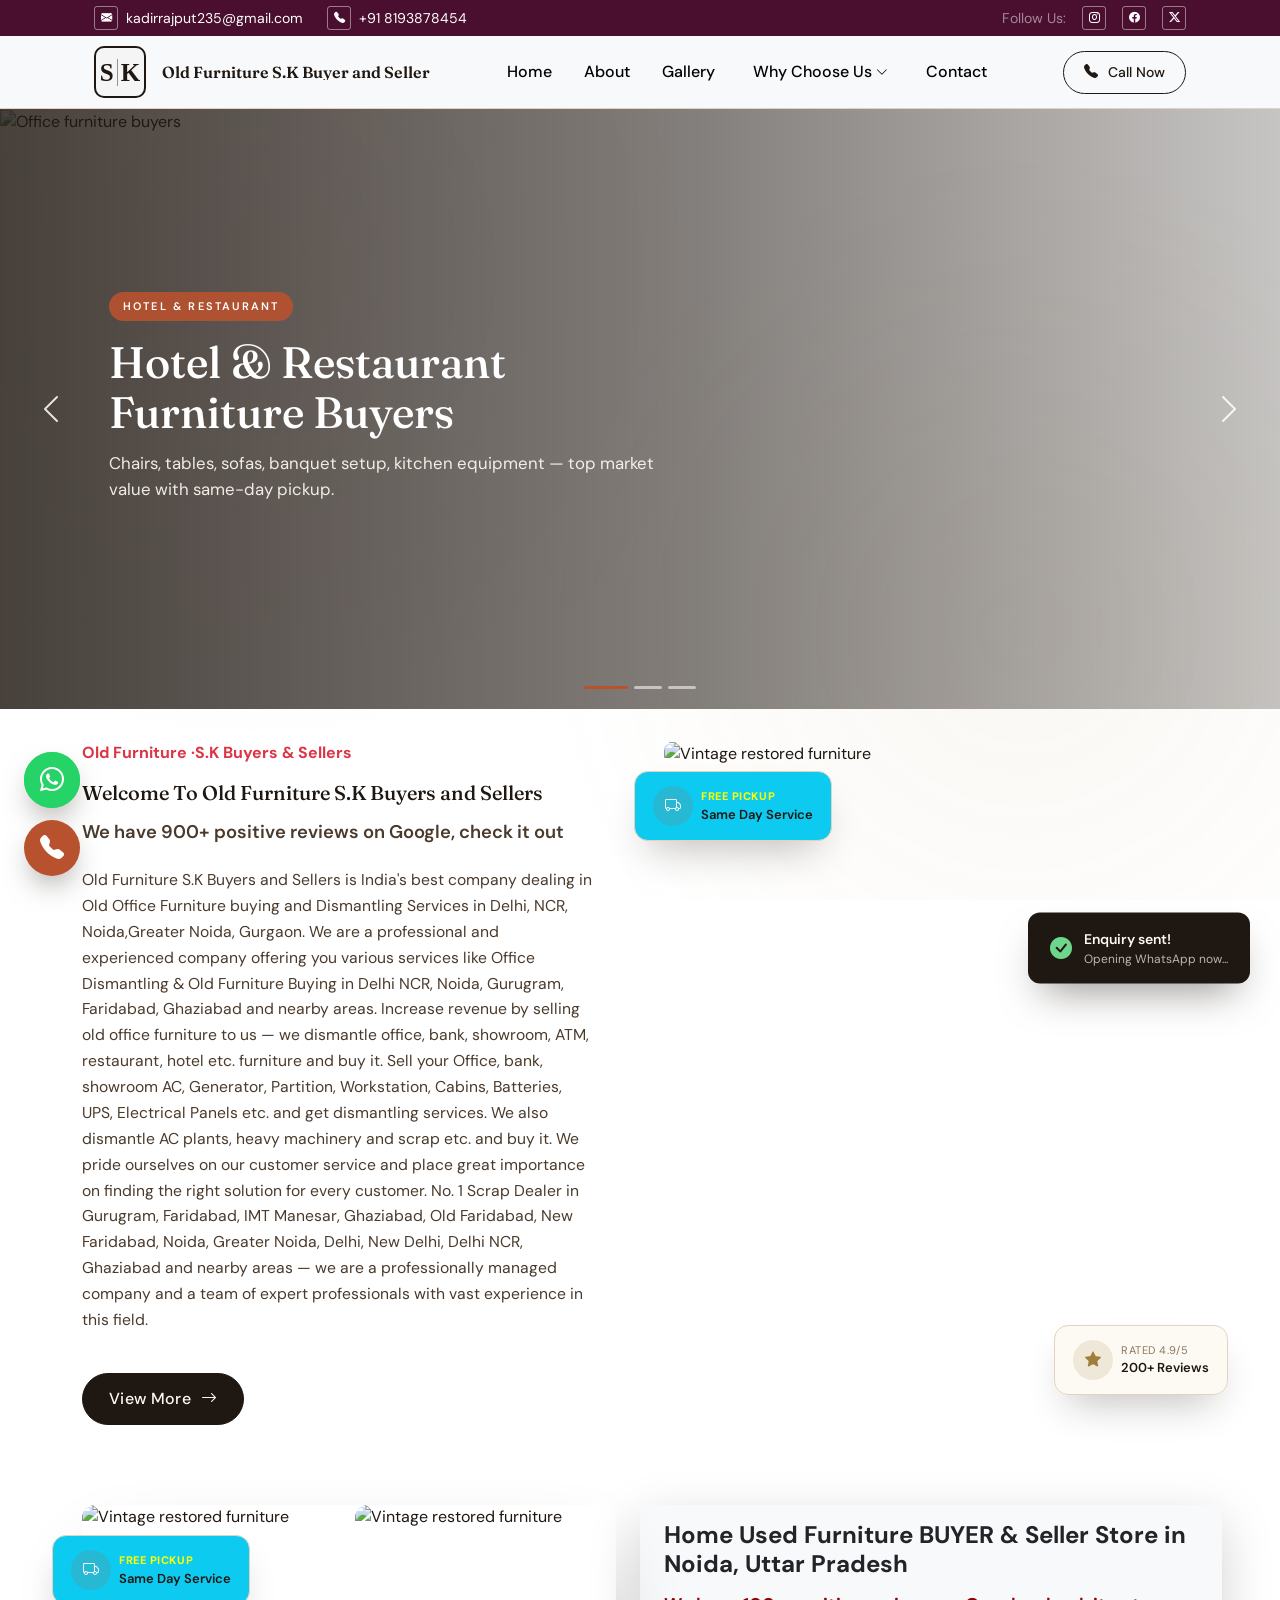
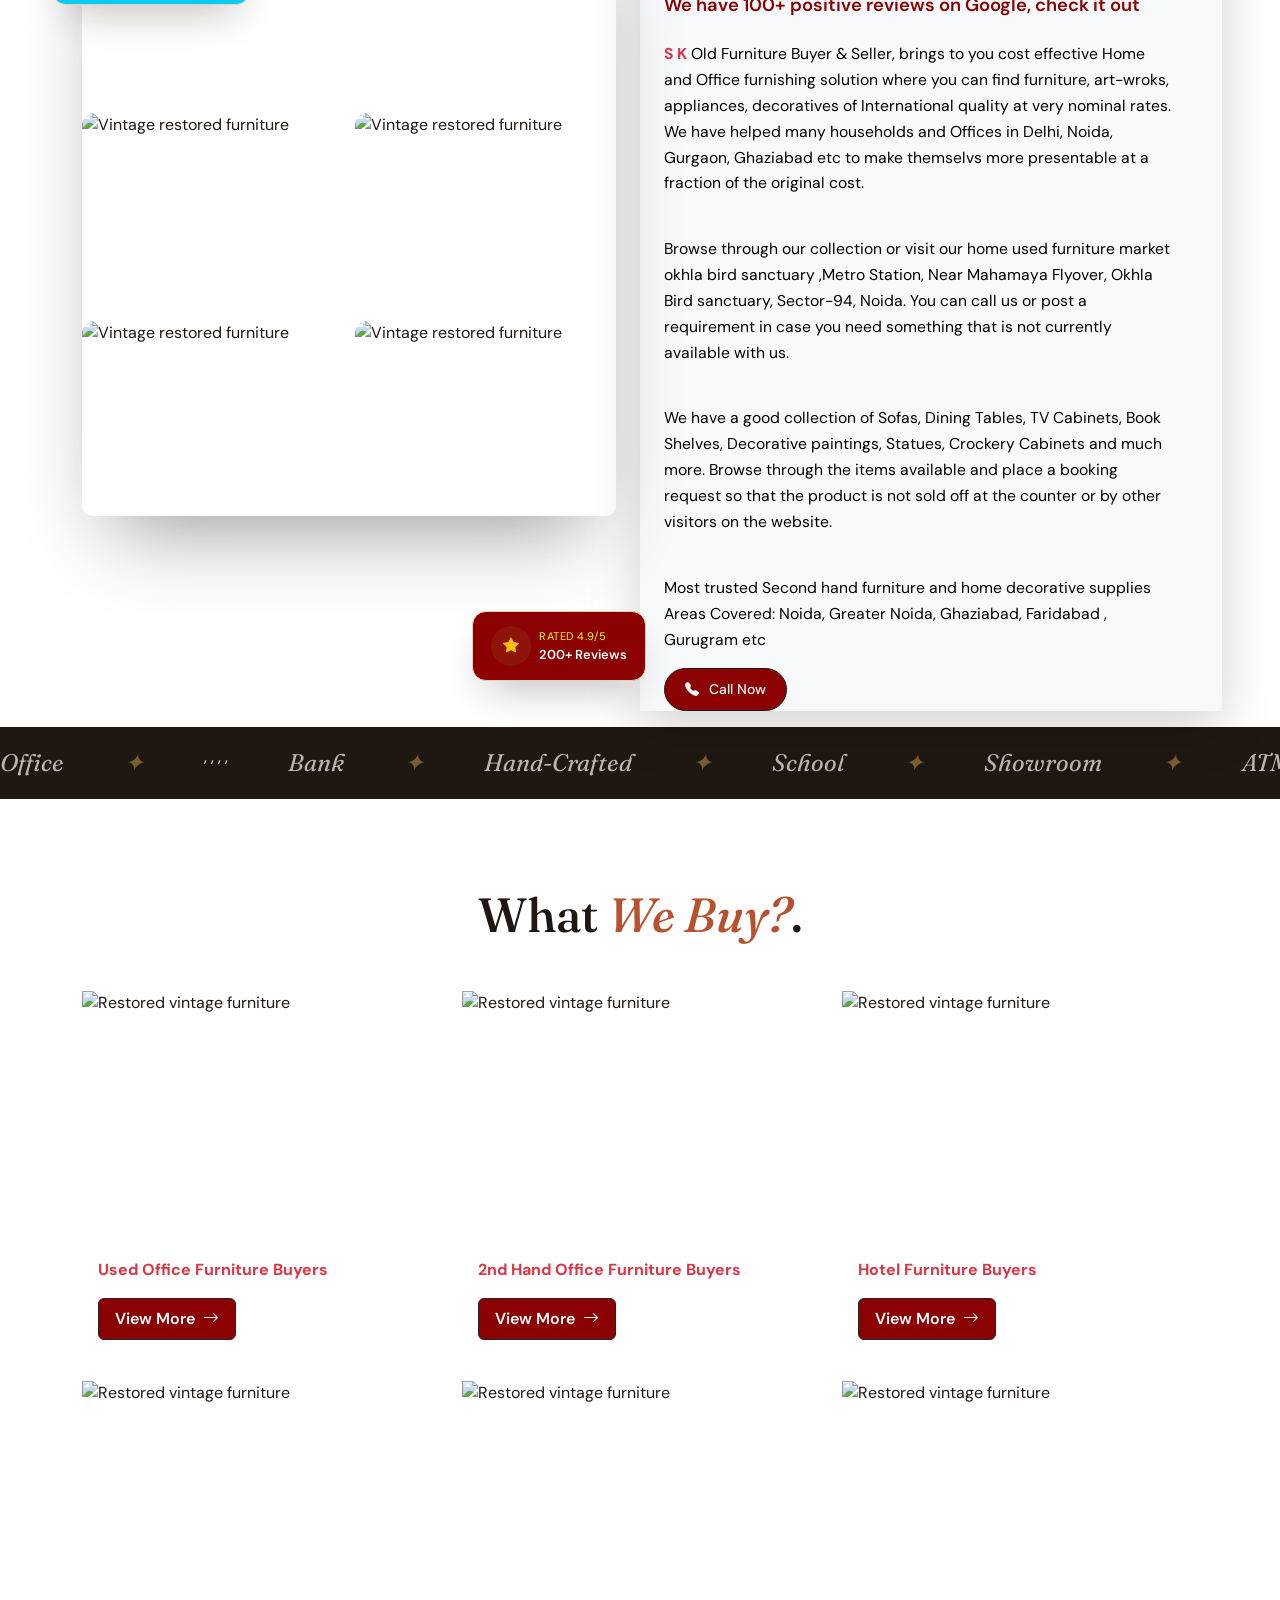
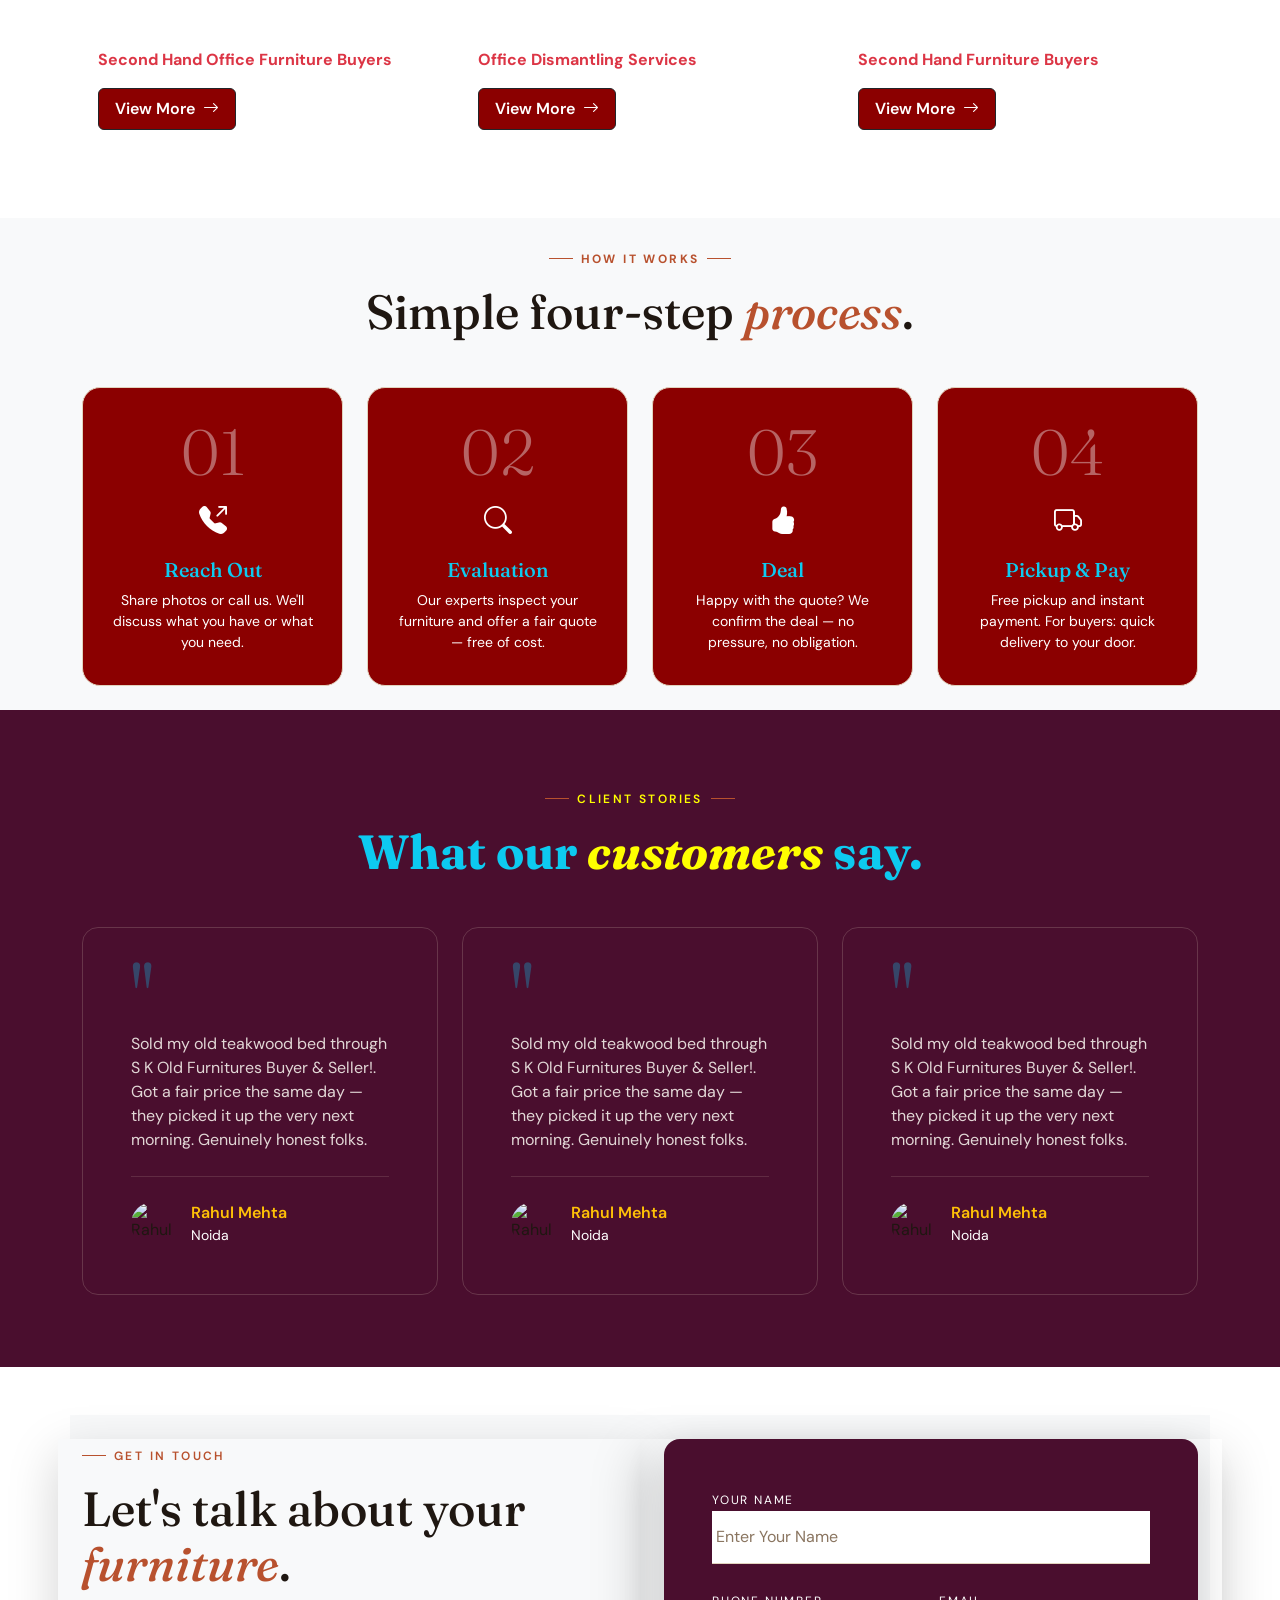
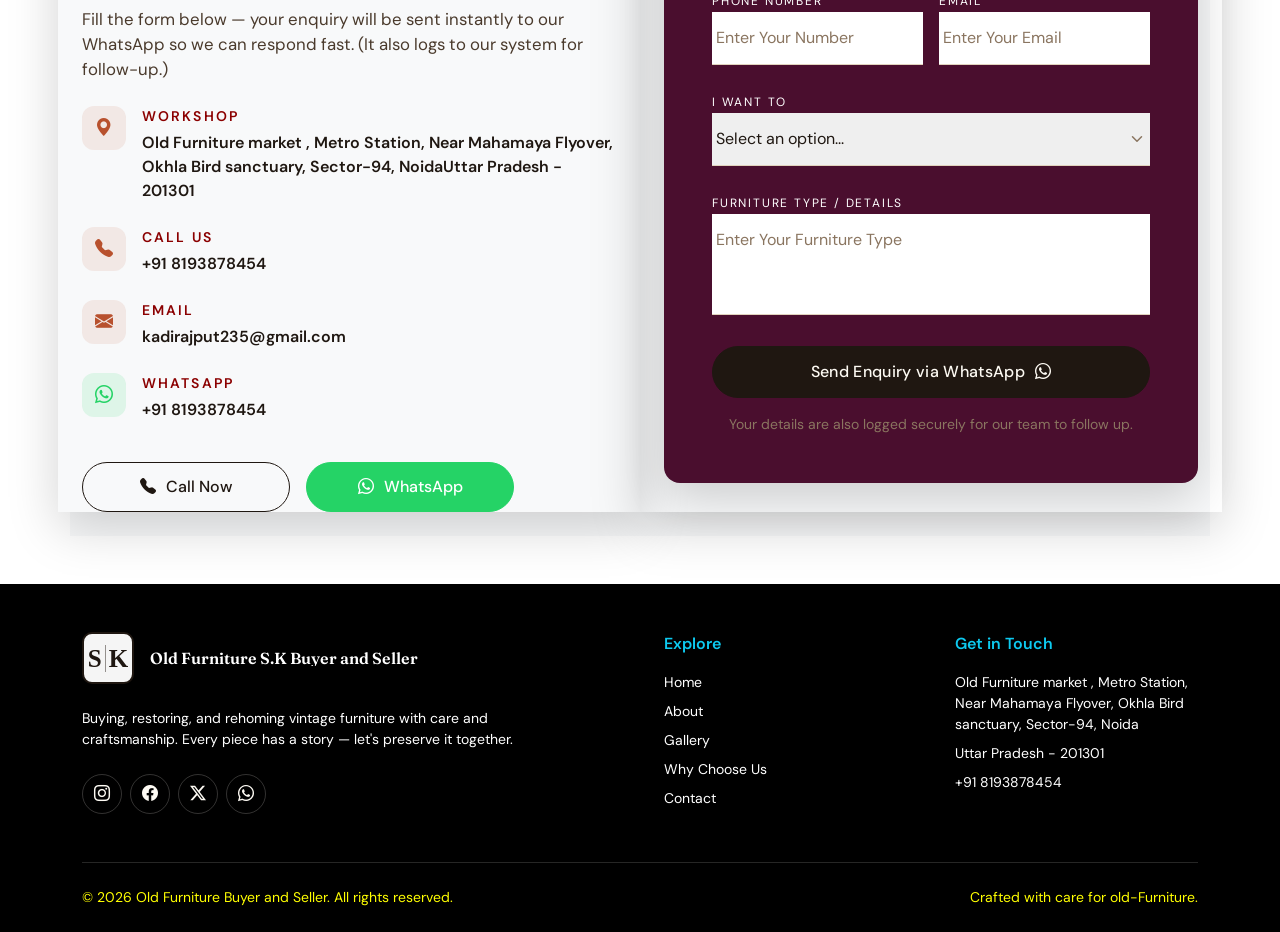
==== commit dd425736: "update" ====
--- a/index.html
+++ b/index.html
@@ -4,8 +4,8 @@
 <meta charset="UTF-8" />
 <meta name="viewport" content="width=device-width, initial-scale=1.0, maximum-scale=1.0, user-scalable=no" />
 <meta name="theme-color" content="#f7f1e7" />
-<title>Heritage Furnishers — Old Furniture Buyers & Sellers</title>
-<meta name="description" content="Heritage Furnishers buys, restores and sells vintage, antique and old furniture. Free doorstep pickup, fair prices, expert restoration. Est. 1998." />
+<title>Old Furniture Buyers & Sellers</title>
+<meta name="description" content="S  K %20 Old Furnitures Buyer & Seller!, antique and old furniture. Free doorstep pickup, fair prices, expert restoration. Est. 1998." />
 
 <!-- Bootstrap 5 CSS -->
 <link href="https://cdn.jsdelivr.net/npm/bootstrap@5.3.3/dist/css/bootstrap.min.css" rel="stylesheet">
@@ -30,12 +30,12 @@
   <div class="top-bar">
     <div class="container-xl d-flex align-items-center justify-content-between px-2 px-sm-4" style="height: 36px;">
       <div class="d-flex align-items-center gap-3 gap-sm-4">
-        <a href="mailto:zeeshanrajput876@gmail.com" aria-label="Send us an email">
+        <a href="mailto:kadirrajput235@gmail.com" aria-label="Send us an email">
           <i class="bi bi-envelope-fill"></i>
           <span>kadirrajput235@gmail.com</span>
         </a>
 
-        <a href="tel:+918860640792" aria-label="Call us">
+        <a href="tel:+91 8193878454" aria-label="Call us">
           <i class="bi bi-telephone-fill"></i>
           <span>+91 8193878454</span>
         </a>
@@ -70,10 +70,7 @@
       Old Furniture S.K Buyer and Seller
     </div>
 
-    <div class="text-uppercase mt-1"
-         style="font-size:9px; letter-spacing:.2em; color:var(--muted);">
-      Est. 2015
-    </div>
+    
   </div>
 </a>
 <style>
@@ -175,6 +172,11 @@
           <a href="old_furniture.html" class="dd-item">
             <div>
               <div class="fw-semibold small" style="color:var(--ink);">Old Furniture Buyers</div>
+            </div>
+          </a>
+           <a href="home_furniture.html" class="dd-item">
+            <div>
+              <div class="fw-semibold small" style="color:var(--ink);">Home Furniture Buyers</div>
             </div>
           </a>
           <a href="Restaurent.html" class="dd-item">
@@ -227,11 +229,11 @@
   <!-- Mobile menu -->
   <div id="mobileMenu" class="mobile-menu d-lg-none bg-light">
     <ul class="list-unstyled p-4 m-0 d-flex flex-column" style="gap:4px;">
-      <li><a href="#home" class="nav-link-c d-block py-3 border-bottom" style="border-color:var(--line)!important;">Home</a></li>
+      <li><a href="index.html" class="nav-link-c d-block py-3 border-bottom" style="border-color:var(--line)!important;">Home</a></li>
       <li><a href="about.html" class="nav-link-c d-block py-3 border-bottom" style="border-color:var(--line)!important;">About</a></li>
-      <li><a href="#gallery" class="nav-link-c d-block py-3 border-bottom" style="border-color:var(--line)!important;">Gallery</a></li>
-      <li><a href="#why" class="nav-link-c d-block py-3 border-bottom" style="border-color:var(--line)!important;">Why Choose Us</a></li>
-      <li><a href="#contact" class="nav-link-c d-block py-3 border-bottom" style="border-color:var(--line)!important;">Contact</a></li>
+      <li><a href="gallery.html" class="nav-link-c d-block py-3 border-bottom" style="border-color:var(--line)!important;">Gallery</a></li>
+      <li><a href="why.html" class="nav-link-c d-block py-3 border-bottom" style="border-color:var(--line)!important;">Why Choose Us</a></li>
+      <li><a href="contact.html" class="nav-link-c d-block py-3 border-bottom" style="border-color:var(--line)!important;">Contact</a></li>
       <li class="row g-2 mt-3">
         <div class="col-6">
           <a href="tel:+91 8193878454" class="btn-outline-ink w-100">
@@ -239,7 +241,7 @@
           </a>
         </div>
         <div class="col-6">
-          <a href="https://wa.me/+91 8193878454?text=Hi%20Heritage%20Furnishers!" target="_blank" rel="noopener" class="btn-wa w-100">
+          <a href="https://wa.me/+91 8193878454?text=Hi%20S %20 K %20 Old Furnitures%20 Buyer & %20 Seller!" target="_blank" rel="noopener" class="btn-wa w-100">
             <i class="bi bi-whatsapp"></i><span>WhatsApp</span>
           </a>
         </div>
@@ -389,6 +391,165 @@
   </div>
 </section>
 
+<!-- ===================== HERO ===================== -->
+<section id="home" class="position-relative" style="padding-bottom:1rem;">
+  <div class="container-xl position-relative" style="z-index:1;">
+    <div class="row align-items-stretch g-3 g-lg-5">
+
+      <!-- Right image column -->
+      <div class="col-lg-6 position-relative reveal d-flex">
+        <div class="hero-media position-relative w-100">
+          <div class="hero-img-frame">
+            <!-- 6 Image Grid: 2 top, 2 middle, 2 bottom -->
+            <div class="hero-img-grid">
+              <div class="hero-img-item">
+                <img width="100%" height="auto"
+                     src="https://usedfurnitures.in/timthumb.php?src=images/products/2518-4-chair-with-table.png&h=225"
+                     alt="Vintage restored furniture" loading="eager" decoding="async">
+              </div>
+              <div class="hero-img-item">
+                <img width="100%" height="auto"
+                     src="https://homebliss.in/wp-content/uploads/2026/07/Once-the-clutter-is-trimmed-make-sure-every-object-has-a-designated-home.-This-step-is-what-makes-your-January-cleanup-stick.-When-things-have-clear-places-putting-them-away-becomes-natural.-8-670x377.jpg"
+                     alt="Vintage restored furniture" loading="lazy" decoding="async">
+              </div>
+              <div class="hero-img-item">
+                <img width="100%" height="auto"
+                     src="https://encrypted-tbn0.gstatic.com/images?q=tbn:ANd9GcSpkKvkenXOAYJW9nPzZGm3yZnjCElsqK6MJ3qow21R3RcyRqikD-TDjiU&s=10"
+                     alt="Vintage restored furniture" loading="lazy" decoding="async">
+              </div>
+              <div class="hero-img-item">
+                <img width="100%" height="auto"
+                     src="https://images.jdmagicbox.com/quickquotes/images_main/second-hand-4-seater-wooden-dining-table-for-home-2226648185-om920o8g.jpg"
+                     alt="Vintage restored furniture" loading="lazy" decoding="async">
+              </div>
+              <div class="hero-img-item">
+                <img width="100%" height="auto"
+                     src="https://images.jdmagicbox.com/quickquotes/images_main/wooden-second-hand-sofa-set-for-home-2231308087-zo6bftcf.jpg"
+                     alt="Vintage restored furniture" loading="lazy" decoding="async">
+              </div>
+              <div class="hero-img-item">
+                <img width="100%" height="auto"
+                     src="https://encrypted-tbn0.gstatic.com/images?q=tbn:ANd9GcR_re4hhfZgWnLu910WoMK976LDAkkx25uqmka_eiFL1nO7cWXktcGeMTSI&s=10"
+                     alt="Vintage restored furniture" loading="lazy" decoding="async">
+              </div>
+            </div>
+          </div>
+
+          <div class="floating-card fc-1 float-anim bg-info d-none d-md-flex">
+            <div class="d-flex align-items-center gap-2">
+              <div class="d-flex align-items-center justify-content-center rounded-circle flex-shrink-0"
+                   style="width:40px; height:40px; background:rgba(184,81,46,0.15); color:var(--accent);">
+                <i class="bi bi-truck text-light"></i>
+              </div>
+              <div class="text-truncate">
+                <div class="text-uppercase" style="font-size:11px; letter-spacing:.05em; color:yellow;font-weight:800;">Free Pickup</div>
+                <div class="fw-semibold" style="font-size:13px; color:var(--ink);">Same Day Service</div>
+              </div>
+            </div>
+          </div>
+
+          <div class="floating-card fc-2 float-anim delay d-none d-md-flex" style="background: darkred;">
+            <div class="d-flex align-items-center gap-2">
+              <div class="d-flex align-items-center justify-content-center rounded-circle flex-shrink-0"
+                   style="width:40px; height:40px; background:rgba(160,126,60,0.15); color:var(--accent-2);">
+                <i class="bi bi-star-fill text-warning"></i>
+              </div>
+              <div class="text-truncate">
+                <div class="text-uppercase" style="font-size:11px; letter-spacing:.05em; color:yellow">Rated 4.9/5</div>
+                <div class="fw-semibold" style="font-size:13px; color:white">200+ Reviews</div>
+              </div>
+            </div>
+          </div>
+        </div>
+      </div>
+
+      <!-- Left text column -->
+      <div class="col-lg-6 d-flex bg-light shadow-lg">
+        <div class="hero-text-box w-100 text-center text-lg-start d-flex flex-column justify-content-center">
+          <h4 class="fw-bold mt-3 mb-0 text-dark">
+            Home Used Furniture BUYER & Seller  Store in Noida, Uttar Pradesh
+          </h4>
+
+          <h2 class="fw-semibold mt-3 mb-0" style="font-size:clamp(1rem, 2vw, 1.15rem); color: darkred;">
+            We have 100+ positive reviews on Google, check it out
+          </h2>
+
+          <p class="mt-4 mt-sm-4 mx-auto mx-lg-0 reveal" style="max-width:32rem; font-size:.98rem; color:black; line-height:1.65;">
+           <span class="text-danger fw-bold"> S K</span>  Old Furniture Buyer & Seller, brings to you cost effective Home and Office furnishing solution where you can find furniture, art-wroks, appliances, decoratives of International quality at very nominal rates. We have helped many households and Offices in Delhi, Noida, Gurgaon, Ghaziabad etc to make themselvs more presentable at a fraction of the original cost.
+          </p>
+          <p class="mt-4 mt-sm-4 mx-auto mx-lg-0 reveal" style="max-width:32rem; font-size:.98rem; color:black; line-height:1.65;">
+            Browse through our collection or visit our home used furniture market  okhla bird sanctuary ,Metro Station, Near Mahamaya Flyover, Okhla Bird sanctuary, Sector-94, Noida. You can call us or post a requirement in case you need something that is not currently available with us.
+          </p>
+          <p class="mt-4 mt-sm-4 mx-auto mx-lg-0 reveal" style="max-width:32rem; font-size:.98rem; color:black; line-height:1.65;">
+            We have a good collection of Sofas, Dining Tables, TV Cabinets, Book Shelves, Decorative paintings, Statues, Crockery Cabinets and much more. Browse through the items available and place a booking request so that the product is not sold off at the counter or by other visitors on the website.
+          </p>
+          <p class="mt-4 mt-sm-4 mx-auto mx-lg-0 reveal" style="max-width:32rem; font-size:.98rem; color:black; line-height:1.65;">
+            Most trusted Second hand furniture and home decorative supplies
+            Areas Covered: Noida, Greater Noida, Ghaziabad,  Faridabad , Gurugram etc
+          </p>
+
+          <div class="d-none d-lg-flex align-items-center gap-2">
+            <a href="tel:+91 8193878454" class="btn-outline-ink" style="padding:10px 20px; font-size:14px; background-color: darkred;">
+              <i class="bi bi-telephone-fill text-light"></i><span class="text-light">Call Now</span>
+            </a>
+          </div>
+        </div>
+      </div>
+    </div>
+  </div>
+</section>
+
+<style>
+  /* 2x3 Grid for 6 images (2 columns, 3 rows) */
+  .hero-img-grid {
+    display: grid;
+    grid-template-columns: 1fr 1fr;   /* 2 columns */
+    grid-template-rows: repeat(3, auto); /* 3 rows -> 2 top + 2 middle + 2 bottom */
+    gap: 12px;
+    width: 100%;
+  }
+
+  .hero-img-item {
+    overflow: hidden;
+    border-radius: 12px;
+  }
+
+  .hero-img-item img {
+    display: block;
+    width: 100%;
+    height: auto;
+    object-fit: cover;
+    aspect-ratio: 4 / 3;   /* uniform image size */
+    border-radius: 12px;
+    transition: transform .4s ease;
+  }
+
+  .hero-img-item img:hover {
+    transform: scale(1.05);
+  }
+
+  /* ========= MOBILE: all 6 images still show (2 per row) ========= */
+  @media (max-width: 767.98px) {
+    .hero-img-grid {
+      grid-template-columns: 1fr 1fr;   /* 2 columns */
+      grid-template-rows: repeat(3, auto); /* 3 rows */
+      gap: 8px;
+    }
+    /* No image is hidden — all 6 images visible on mobile too */
+  }
+
+  /* Optional: Very small phones (optional) — still 2 per row */
+  @media (max-width: 380px) {
+    .hero-img-grid {
+      gap: 6px;
+    }
+  }
+</style>
+
+
+
+
+
 <!-- ===================== MARQUEE ===================== -->
 <div class="marquee" aria-hidden="true">
   <div class="marquee-track">
@@ -398,7 +559,6 @@
     <span class="marquee-item">School</span>
     <span class="marquee-item">Showroom</span>
     <span class="marquee-item">ATM</span>
-    <span class="marquee-item">Heritage Pieces</span>
     <span class="marquee-item">Restaurant</span>
     <span class="marquee-item">Hotel</span>
     <span class="marquee-item">Office</span>
@@ -584,7 +744,7 @@
         <div class="h-100 p-4 p-sm-5 rounded-4" style="border:1px solid rgba(225,211,189,0.2);">
           <div class="quote-mark text-info">"</div>
           <p class="mt-3 mb-0" style="color:rgba(253,250,243,0.85);">
-            Sold my old teakwood bed through Heritage. Got a fair price the same day — they picked it up the very next morning. Genuinely honest folks.
+            Sold my old teakwood bed through S K  Old Furnitures Buyer & Seller!. Got a fair price the same day — they picked it up the very next morning. Genuinely honest folks.
           </p>
           <div class="d-flex align-items-center gap-3 mt-4 pt-4 border-top" style="border-color:rgba(225,211,189,0.15)!important;">
             <img src="https://picsum.photos/seed/avatar1/80/80.jpg" alt="Rahul Mehta" loading="lazy" class="rounded-circle object-fit-cover" width="44" height="44">
@@ -601,7 +761,7 @@
         <div class="h-100 p-4 p-sm-5 rounded-4" style="border:1px solid rgba(225,211,189,0.2);">
           <div class="quote-mark text-info">"</div>
           <p class="mt-3 mb-0" style="color:rgba(253,250,243,0.85);">
-            Sold my old teakwood bed through Heritage. Got a fair price the same day — they picked it up the very next morning. Genuinely honest folks.
+            Sold my old teakwood bed through S K  Old Furnitures Buyer &  Seller!. Got a fair price the same day — they picked it up the very next morning. Genuinely honest folks.
           </p>
           <div class="d-flex align-items-center gap-3 mt-4 pt-4 border-top" style="border-color:rgba(225,211,189,0.15)!important;">
             <img src="https://picsum.photos/seed/avatar1/80/80.jpg" alt="Rahul Mehta" loading="lazy" class="rounded-circle object-fit-cover" width="44" height="44">
@@ -618,7 +778,7 @@
         <div class="h-100 p-4 p-sm-5 rounded-4" style="border:1px solid rgba(225,211,189,0.2);">
           <div class="quote-mark text-info">"</div>
           <p class="mt-3 mb-0" style="color:rgba(253,250,243,0.85);">
-            Sold my old teakwood bed through Heritage. Got a fair price the same day — they picked it up the very next morning. Genuinely honest folks.
+            Sold my old teakwood bed through S K Old Furnitures Buyer & Seller!. Got a fair price the same day — they picked it up the very next morning. Genuinely honest folks.
           </p>
           <div class="d-flex align-items-center gap-3 mt-4 pt-4 border-top" style="border-color:rgba(225,211,189,0.15)!important;">
             <img src="https://picsum.photos/seed/avatar1/80/80.jpg" alt="Rahul Mehta" loading="lazy" class="rounded-circle object-fit-cover" width="44" height="44">
@@ -665,11 +825,11 @@
             </div>
           </a>
 
-          <a href="mailto:hello@heritagefurnishers.in" class="d-flex align-items-start gap-3 text-decoration-none" style="color:inherit;">
+          <a href="mailto:kadirraput235@gmail.com" class="d-flex align-items-start gap-3 text-decoration-none" style="color:inherit;">
             <div class="icon-box"><i class="bi bi-envelope-fill"></i></div>
             <div class="text-truncate">
               <div class="text-uppercase small" style="letter-spacing:.15em; color:darkred; font-weight: 600;">Email</div>
-              <div class="fw-semibold mt-1 text-break">hello@heritagefurnishers.in</div>
+              <div class="fw-semibold mt-1 text-break">kadirajput235@gmail.com</div>
             </div>
           </a>
 
@@ -687,7 +847,7 @@
             <a href="tel:+91 8193878454" class="btn-outline-ink w-100"><i class="bi bi-telephone-fill"></i><span>Call Now</span></a>
           </div>
           <div class="col-6">
-            <a href="https://wa.me/+91 8193878454?text=Hi%20Heritage%20Furnishers!" target="_blank" rel="noopener" class="btn-wa w-100">
+            <a href="https://wa.me/+91 8193878454?text=Hi%20S %20 K %20 Old Furnitures%20 Buyer & %20 Seller!" target="_blank" rel="noopener" class="btn-wa w-100">
               <i class="bi bi-whatsapp"></i><span>WhatsApp</span>
             </a>
           </div>
@@ -910,20 +1070,20 @@
 
 <!-- ===================== FAB (desktop) ===================== -->
 <div class="fab-stack">
-  <a href="https://wa.me/+91 8193878454?text=Hi%20Heritage%20Furnishers!" target="_blank" rel="noopener" class="fab fab-wa" aria-label="Chat on WhatsApp">
+  <a href="https://wa.me/+91 8193878454?text=Hi%20S %20 K %20 Old Furnitures%20 Buyer & %20 Seller!" target="_blank" rel="noopener" class="fab fab-wa" aria-label="Chat on WhatsApp">
     <i class="bi bi-whatsapp"></i>
   </a>
-  <a href="tel:++91 8193878454" class="fab fab-call" aria-label="Call Heritage Furnishers">
+  <a href="tel:+91 8193878454" class="fab fab-call" aria-label="Call S  K %20 Old Furnitures Buyer &  Seller!">
     <i class="bi bi-telephone-fill"></i>
   </a>
 </div>
 
 <!-- ===================== MOBILE STICKY BAR ===================== -->
 <div class="mobile-bar">
-  <a href="tel:++91 8193878454" class="mb-call" aria-label="Call now">
+  <a href="tel:+91 8193878454" class="mb-call" aria-label="Call now">
     <i class="bi bi-telephone-fill"></i><span>Call Now</span>
   </a>
-  <a href="https://wa.me/+91 8193878454?text=Hi%20Heritage%20Furnishers!" target="_blank" rel="noopener" class="mb-wa" aria-label="Chat on WhatsApp">
+  <a href="https://wa.me/+91 8193878454?text=Hi%20S %20 K %20 Old Furnitures%20 Buyer & %20 Seller!" target="_blank" rel="noopener" class="mb-wa" aria-label="Chat on WhatsApp">
     <i class="bi bi-whatsapp"></i><span>WhatsApp</span>
   </a>
 </div>
--- a/Assets/css/index.css
+++ b/Assets/css/index.css
@@ -934,4 +934,59 @@
   margin: 0 0 1.25rem;
 }
 
-/* page banner css close */+/* page banner css close */
+/* Mobile sticky bar - show only on mobile */
+.mobile-bar {
+  display: none;
+}
+
+@media (max-width: 991.98px) {
+  .mobile-bar {
+    display: flex !important;
+    position: fixed;
+    bottom: 0;
+    left: 0;
+    right: 0;
+    z-index: 9999;
+    background: #fff;
+    box-shadow: 0 -4px 20px rgba(0,0,0,.12);
+    padding: 8px 12px;
+    gap: 8px;
+    /* iOS safe area */
+    padding-bottom: calc(8px + env(safe-area-inset-bottom));
+  }
+  
+  .mobile-bar .mb-call,
+  .mobile-bar .mb-wa {
+    flex: 1;
+    display: flex;
+    align-items: center;
+    justify-content: center;
+    gap: 8px;
+    padding: 12px;
+    border-radius: 10px;
+    font-weight: 600;
+    text-decoration: none;
+    font-size: 14px;
+  }
+  
+  .mobile-bar .mb-call {
+    background: #b8512e;
+    color: #fff;
+  }
+  
+  .mobile-bar .mb-wa {
+    background: #25d366;
+    color: #fff;
+  }
+  
+  /* Add body padding so content isn't hidden */
+  body {
+    padding-bottom: 70px;
+  }
+  
+  /* Hide FAB on mobile since sticky bar exists */
+  .fab-stack {
+    display: none;
+  }
+}
